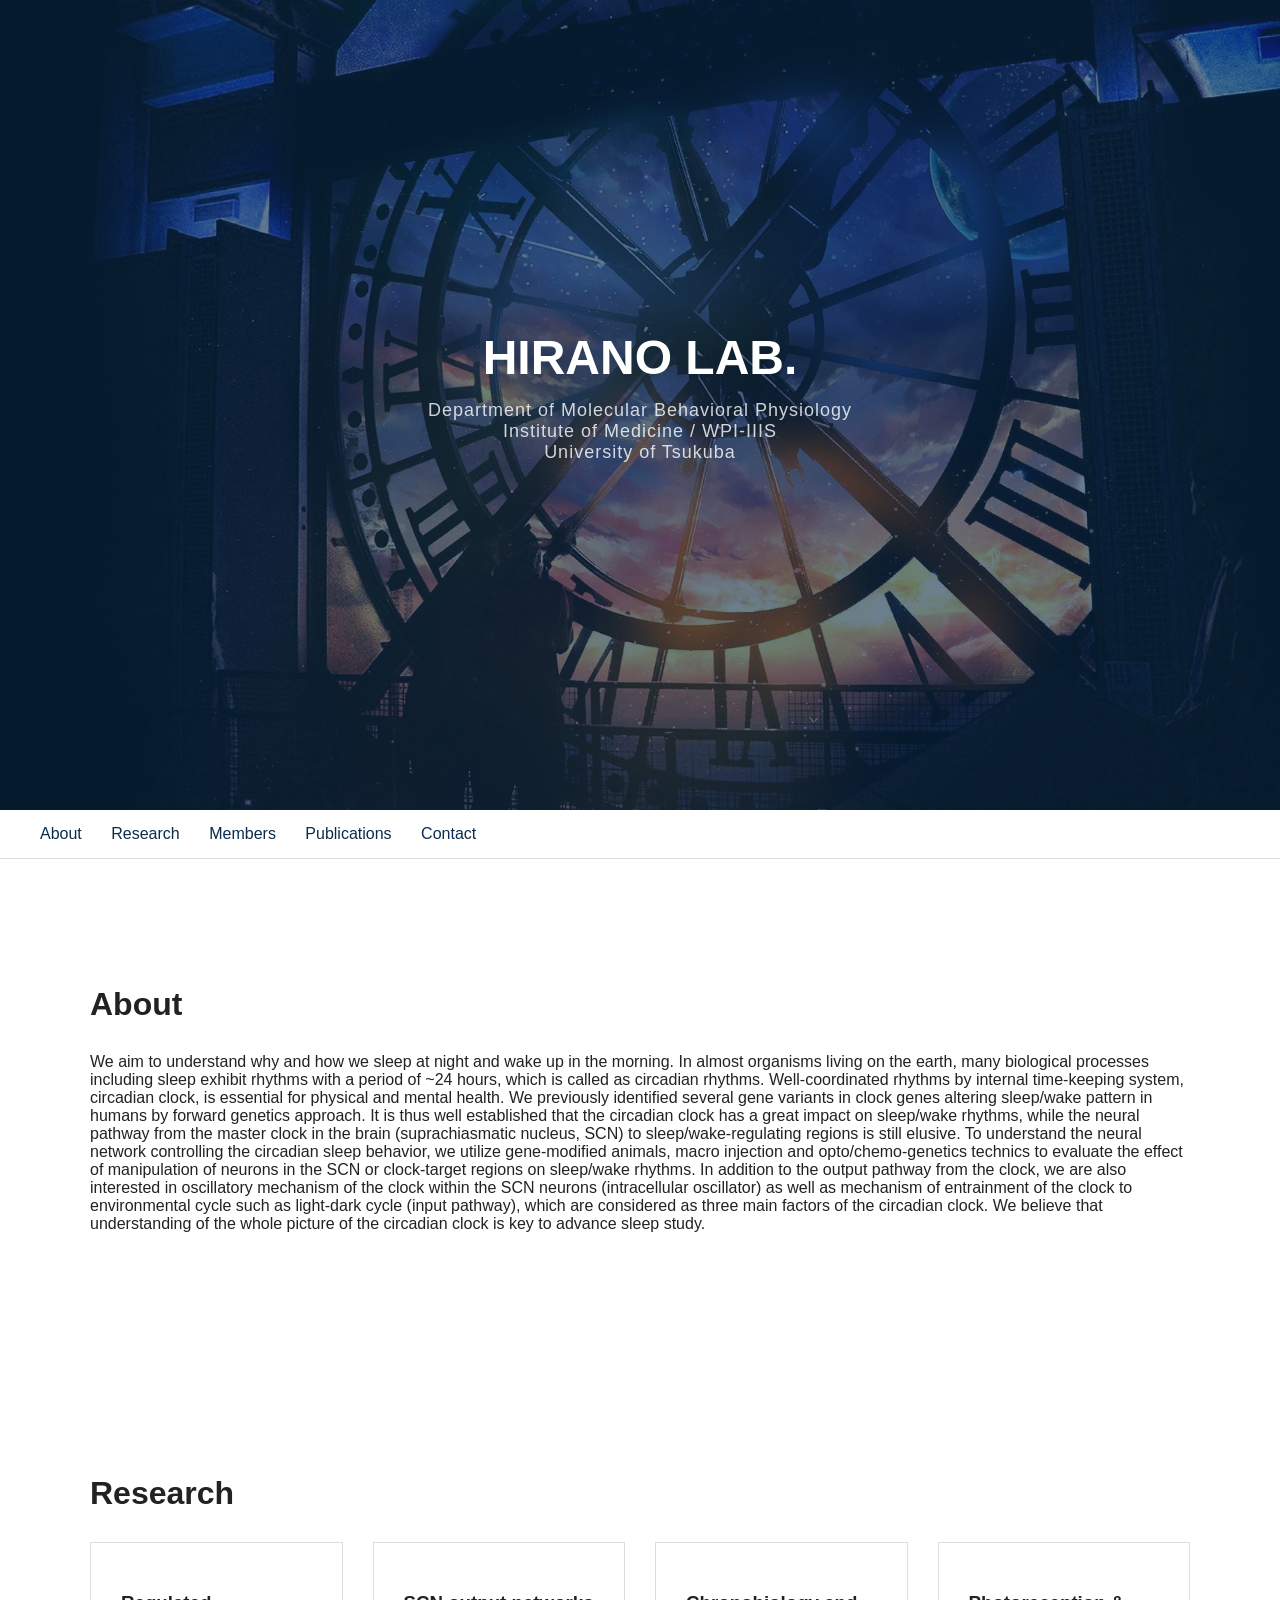
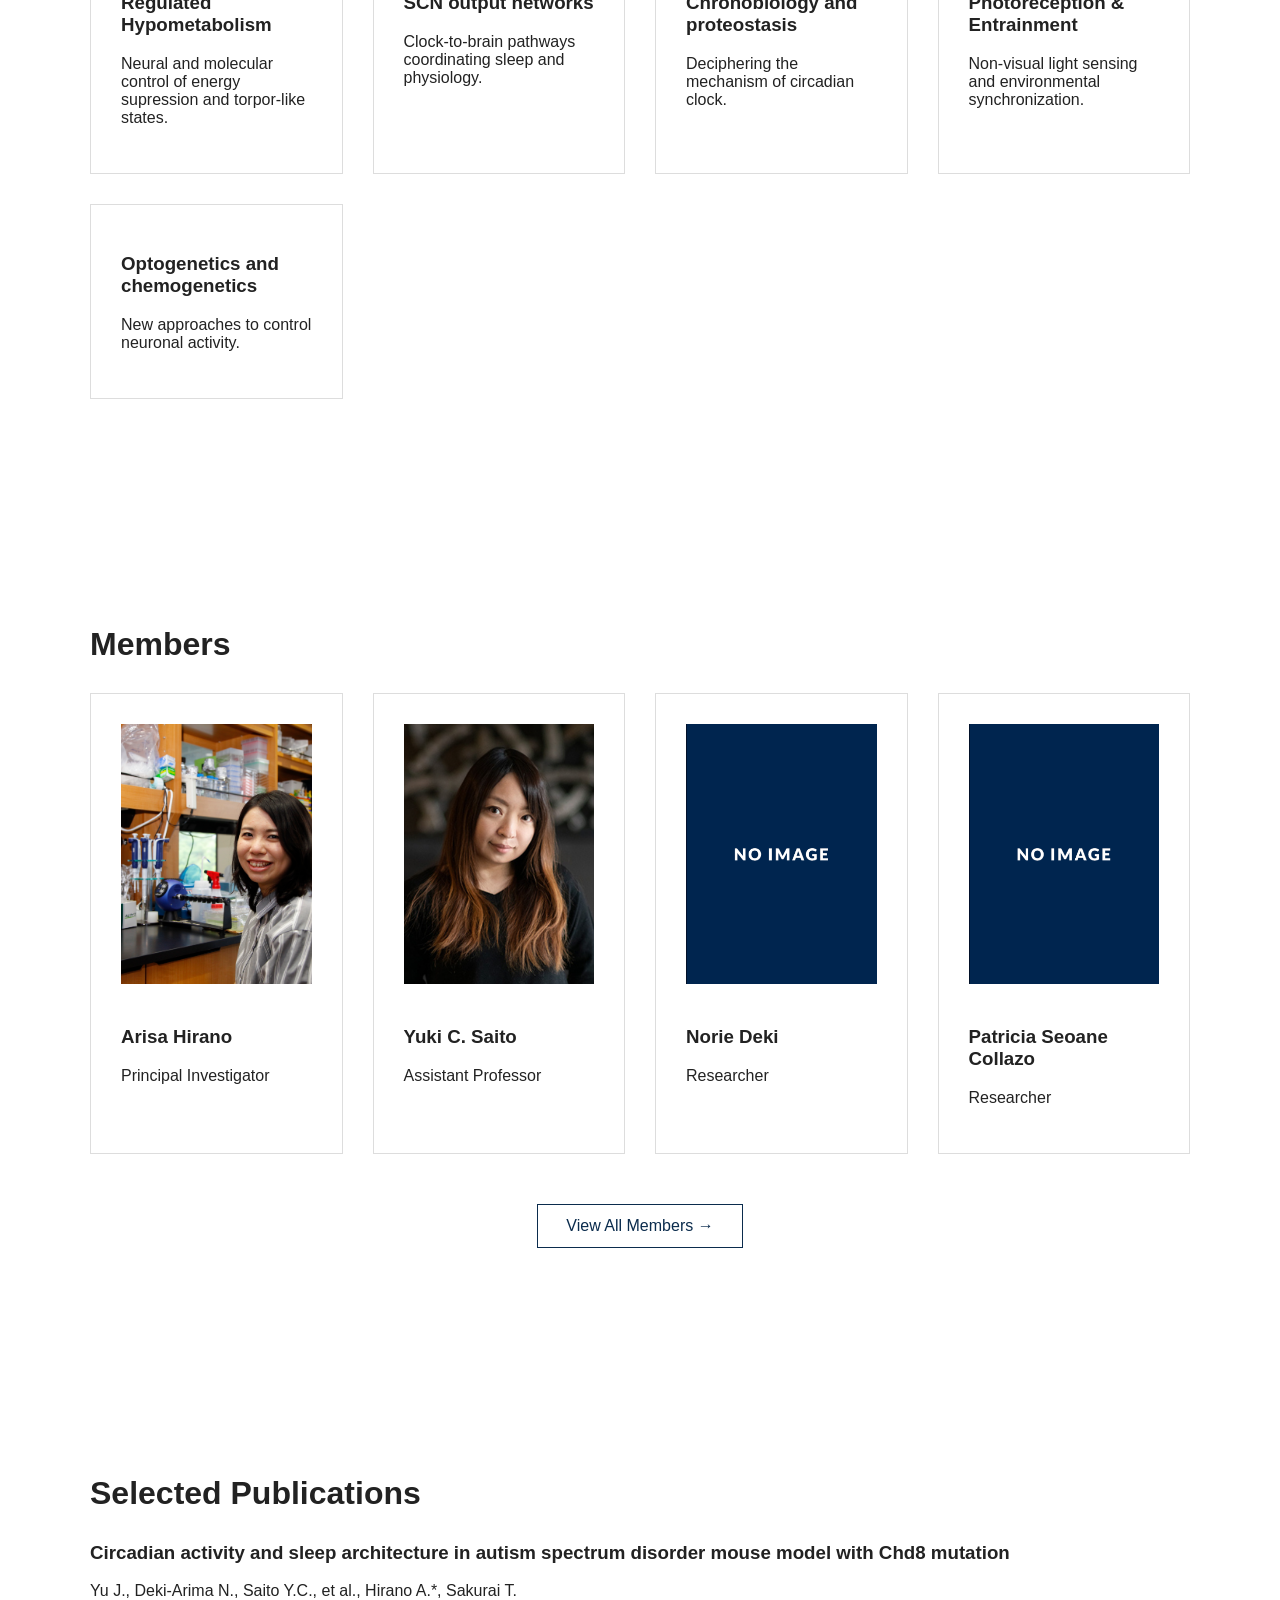
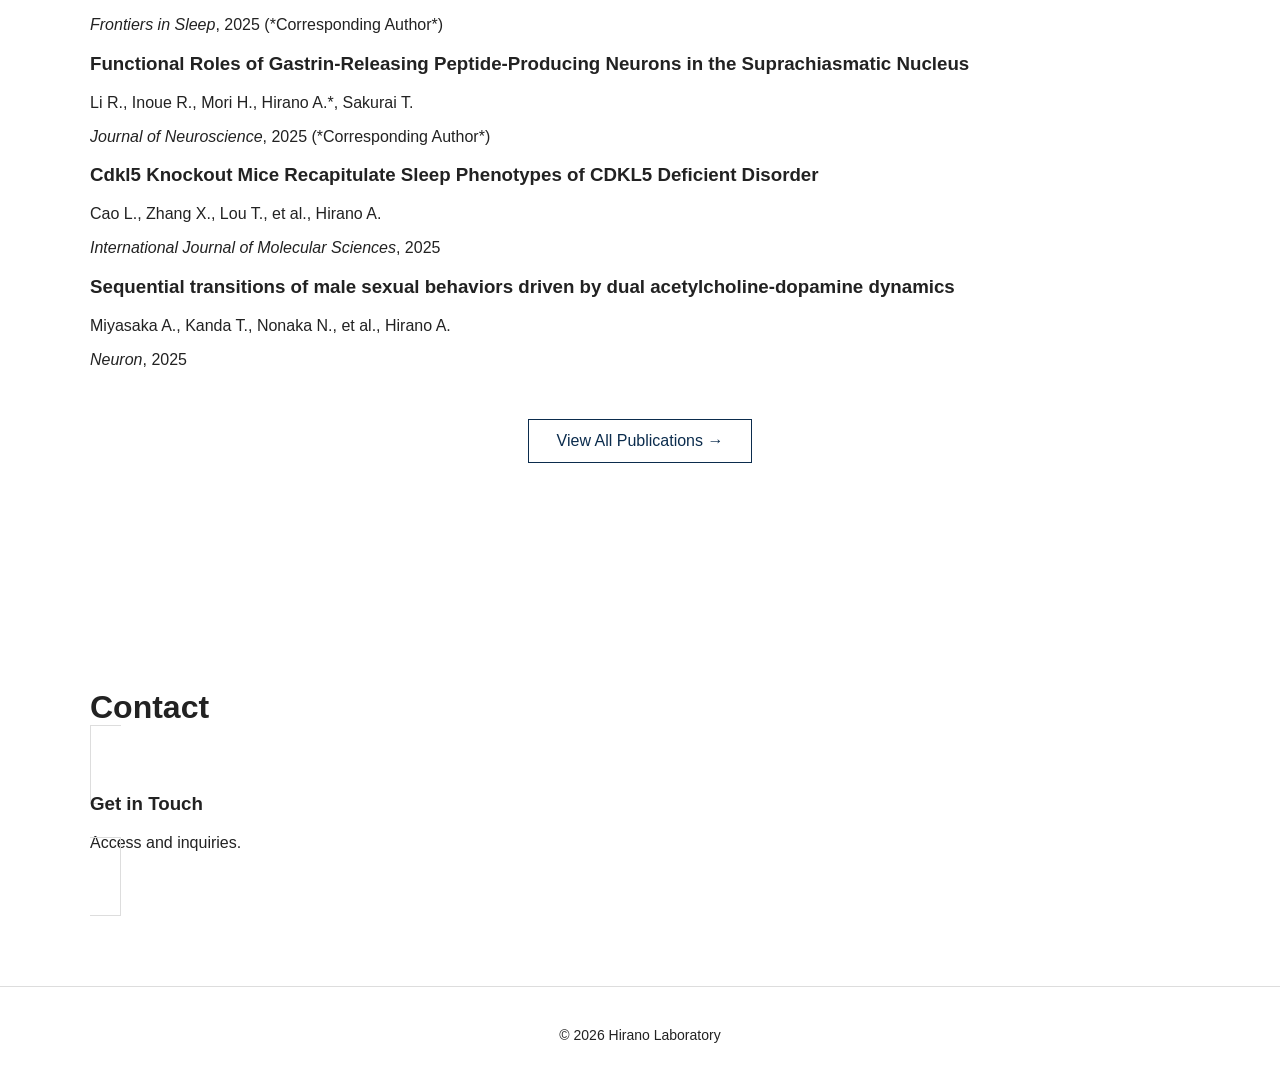
==== index.html @ 60e6d27c "Update index.html" ====
<!DOCTYPE html>
<html>
<head>
<meta charset="UTF-8">
<title>Hirano Lab</title>
<link rel="stylesheet" href="style.css">
<script defer src="script.js"></script>
</head>

<body>

<header class="hero">
    <div class="hero-content">
        <h1>HIRANO LAB.</h1>
        <p class="subtitle">
            Department of Molecular Behavioral Physiology<br>
            Institute of Medicine / WPI-IIIS<br>
            University of Tsukuba
        </p>
    </div>
</header>

<nav class="nav">
    <a href="#about">About</a>
    <a href="#research">Research</a>
    <a href="#members">Members</a>
    <a href="#publications">Publications</a>
    <a href="#contact">Contact</a>
</nav>

<section id="about" class="section fade-in">
    <h2>About</h2>
    <p>
We aim to understand why and how we sleep at night and wake up in the morning. In almost organisms living on the earth, many biological processes including sleep exhibit rhythms with a period of ~24 hours, which is called as circadian rhythms. Well-coordinated rhythms by internal time-keeping system, circadian clock, is essential for physical and mental health. We previously identified several gene variants in clock genes altering sleep/wake pattern in humans by forward genetics approach. It is thus well established that the circadian clock has a great impact on sleep/wake rhythms, while the neural pathway from the master clock in the brain (suprachiasmatic nucleus, SCN) to sleep/wake-regulating regions is still elusive. To understand the neural network controlling the circadian sleep behavior, we utilize gene-modified animals, macro injection and opto/chemo-genetics technics to evaluate the effect of manipulation of neurons in the SCN or clock-target regions on sleep/wake rhythms. In addition to the output pathway from the clock, we are also interested in oscillatory mechanism of the clock within the SCN neurons (intracellular oscillator) as well as mechanism of entrainment of the clock to environmental cycle such as light-dark cycle (input pathway), which are considered as three main factors of the circadian clock. We believe that understanding of the whole picture of the circadian clock is key to advance sleep study.    </p>
</section>

<section id="research" class="section fade-in">
    <h2>Research</h2>
    <div class="grid">
        <a href="research.html" class="card">
            <h3>Regulated Hypometabolism</h3>
            <p>Neural and molecular control of energy supression and torpor-like states.</p>
        </a>
        <a href="research.html" class="card">
            <h3>SCN output networks</h3>
            <p>Clock-to-brain pathways coordinating sleep and physiology.</p>
        </a>
        <a href="research.html" class="card">
            <h3>Chronobiology and proteostasis</h3>
            <p>Deciphering the mechanism of circadian clock.</p>
        </a>
        <a href="research.html" class="card">
            <h3>Photoreception & Entrainment</h3>
            <p>Non-visual light sensing and environmental synchronization.</p>
        </a>
        <a href="research.html" class="card">
            <h3>Optogenetics and chemogenetics</h3>
            <p>New approaches to control neuronal activity.</p>
        </a>
    </div>
</section>

<section id="members" class="section fade-in">
    <h2>Members</h2>

<div class="grid">

    <div class="card member-card">
        <img src="images/hirano.jpg" alt="Arisa Hirano">
        <h3>Arisa Hirano</h3>
        <p>Principal Investigator</p>
    </div>

    <div class="card member-card">
        <img src="images/cleo.jpg" alt="Yuki C. Saito">
        <h3>Yuki C. Saito</h3>
        <p>Assistant Professor</p>
    </div>

    <div class="card member-card">
        <img src="images/template.jpg" alt="Norie Deki">
        <h3>Norie Deki</h3>
        <p>Researcher</p>
    </div>

    <div class="card member-card">
        <img src="images/template.jpg" alt="Patricia Seoane Collazo">
        <h3>Patricia Seoane Collazo</h3>
        <p>Researcher</p>
    </div>

</div>

    <div class="view-more">
        <a href="members.html" class="view-button">
            View All Members →
        </a>
    </div>

</section>

<section id="publications" class="section fade-in">
    <h2>Selected Publications</h2>

    <div class="publication-list">

        <div class="publication-item">
            <h3>Circadian activity and sleep architecture in autism spectrum disorder mouse model with Chd8 mutation</h3>
            <p>Yu J., Deki-Arima N., Saito Y.C., et al., Hirano A.*, Sakurai T.</p>
            <p><em>Frontiers in Sleep</em>, 2025 (*Corresponding Author*)</p>
        </div>

        <div class="publication-item">
            <h3>Functional Roles of Gastrin-Releasing Peptide-Producing Neurons in the Suprachiasmatic Nucleus</h3>
            <p>Li R., Inoue R., Mori H., Hirano A.*, Sakurai T.</p>
            <p><em>Journal of Neuroscience</em>, 2025 (*Corresponding Author*)</p>
        </div>

        <div class="publication-item">
            <h3>Cdkl5 Knockout Mice Recapitulate Sleep Phenotypes of CDKL5 Deficient Disorder</h3>
            <p>Cao L., Zhang X., Lou T., et al., Hirano A.</p>
            <p><em>International Journal of Molecular Sciences</em>, 2025</p>
        </div>

        <div class="publication-item">
            <h3>Sequential transitions of male sexual behaviors driven by dual acetylcholine-dopamine dynamics</h3>
            <p>Miyasaka A., Kanda T., Nonaka N., et al., Hirano A.</p>
            <p><em>Neuron</em>, 2025</p>
        </div>

    </div>

    <div class="view-more">
        <a href="publications.html" class="view-button">
            View All Publications →
        </a>
    </div>
</section>

<section id="contact" class="section fade-in">
    <h2>Contact</h2>
    <a href="contact.html" class="card">
        <h3>Get in Touch</h3>
        <p>Access and inquiries.</p>
    </a>
</section>

<footer class="footer">
© 2026 Hirano Laboratory
</footer>

</body>
</html>
---- style.css ----
body {
    margin: 0;
    font-family: Arial, Helvetica, sans-serif;
    color: #222;
    scroll-behavior: smooth;
}

/* Hero Section */
.hero {
    height: 90vh;
    background: url("images/clock.jpg") center/cover no-repeat;
    color: white;
    display: flex;
    align-items: center;
    justify-content: center;
    text-align: center;
    position: relative;
}

.hero::before {
    content: "";
    position: absolute;
    inset: 0;
    background: rgba(11, 44, 77, 0.6);
}

.hero-content {
    position: relative;
    z-index: 1;
}

.hero h1 {
    font-size: 48px;
    margin: 0;
}

.hero p {
    margin-top: 15px;
    font-size: 18px;
    opacity: 0.8;
}

/* Navigation */
.nav {
    position: sticky;
    top: 0;
    background: white;
    padding: 15px 40px;
    border-bottom: 1px solid #ddd;
    z-index: 1000;
}

.nav a {
    margin-right: 25px;
    text-decoration: none;
    color: #0b2c4d;
    font-weight: 500;
}

.nav a:hover {
    opacity: 0.6;
}

/* Sections */
.section {
    padding: 100px 40px;
    max-width: 1100px;
    margin: auto;
}

.section h2 {
    font-size: 32px;
    margin-bottom: 30px;
}

/* Grid + Cards */
.grid {
    display: grid;
    grid-template-columns: repeat(auto-fit, minmax(250px, 1fr));
    gap: 30px;
}

.card {
    border: 1px solid #ddd;
    padding: 30px;
    text-decoration: none;
    color: inherit;
    transition: all 0.3s ease;
}

.card:hover {
    transform: translateY(-5px);
    box-shadow: 0 8px 20px rgba(0,0,0,0.1);
}

.member-card img {
    width: 100%;
    height: 260px;
    object-fit: cover;
    margin-bottom: 20px;
}

/* Fade-in animation */
.fade-in {
    opacity: 0;
    transform: translateY(40px);
    transition: all 0.8s ease;
}

.fade-in.visible {
    opacity: 1;
    transform: translateY(0);
}
/* Subtitle under hero title */
.subtitle {
    margin-top: 20px;
    font-size: 14px;
    letter-spacing: 1px;
    opacity: 0.8;
}

/* Members View Button */
.view-more {
    text-align: center;
    margin-top: 50px;
}

.view-button {
    display: inline-block;
    padding: 12px 28px;
    border: 1px solid #0b2c4d;
    text-decoration: none;
    color: #0b2c4d;
    transition: all 0.3s ease;
}

.view-button:hover {
    background: #0b2c4d;
    color: white;
}

/* Footer */
.footer {
    padding: 40px;
    text-align: center;
    border-top: 1px solid #ddd;
    font-size: 14px;
}
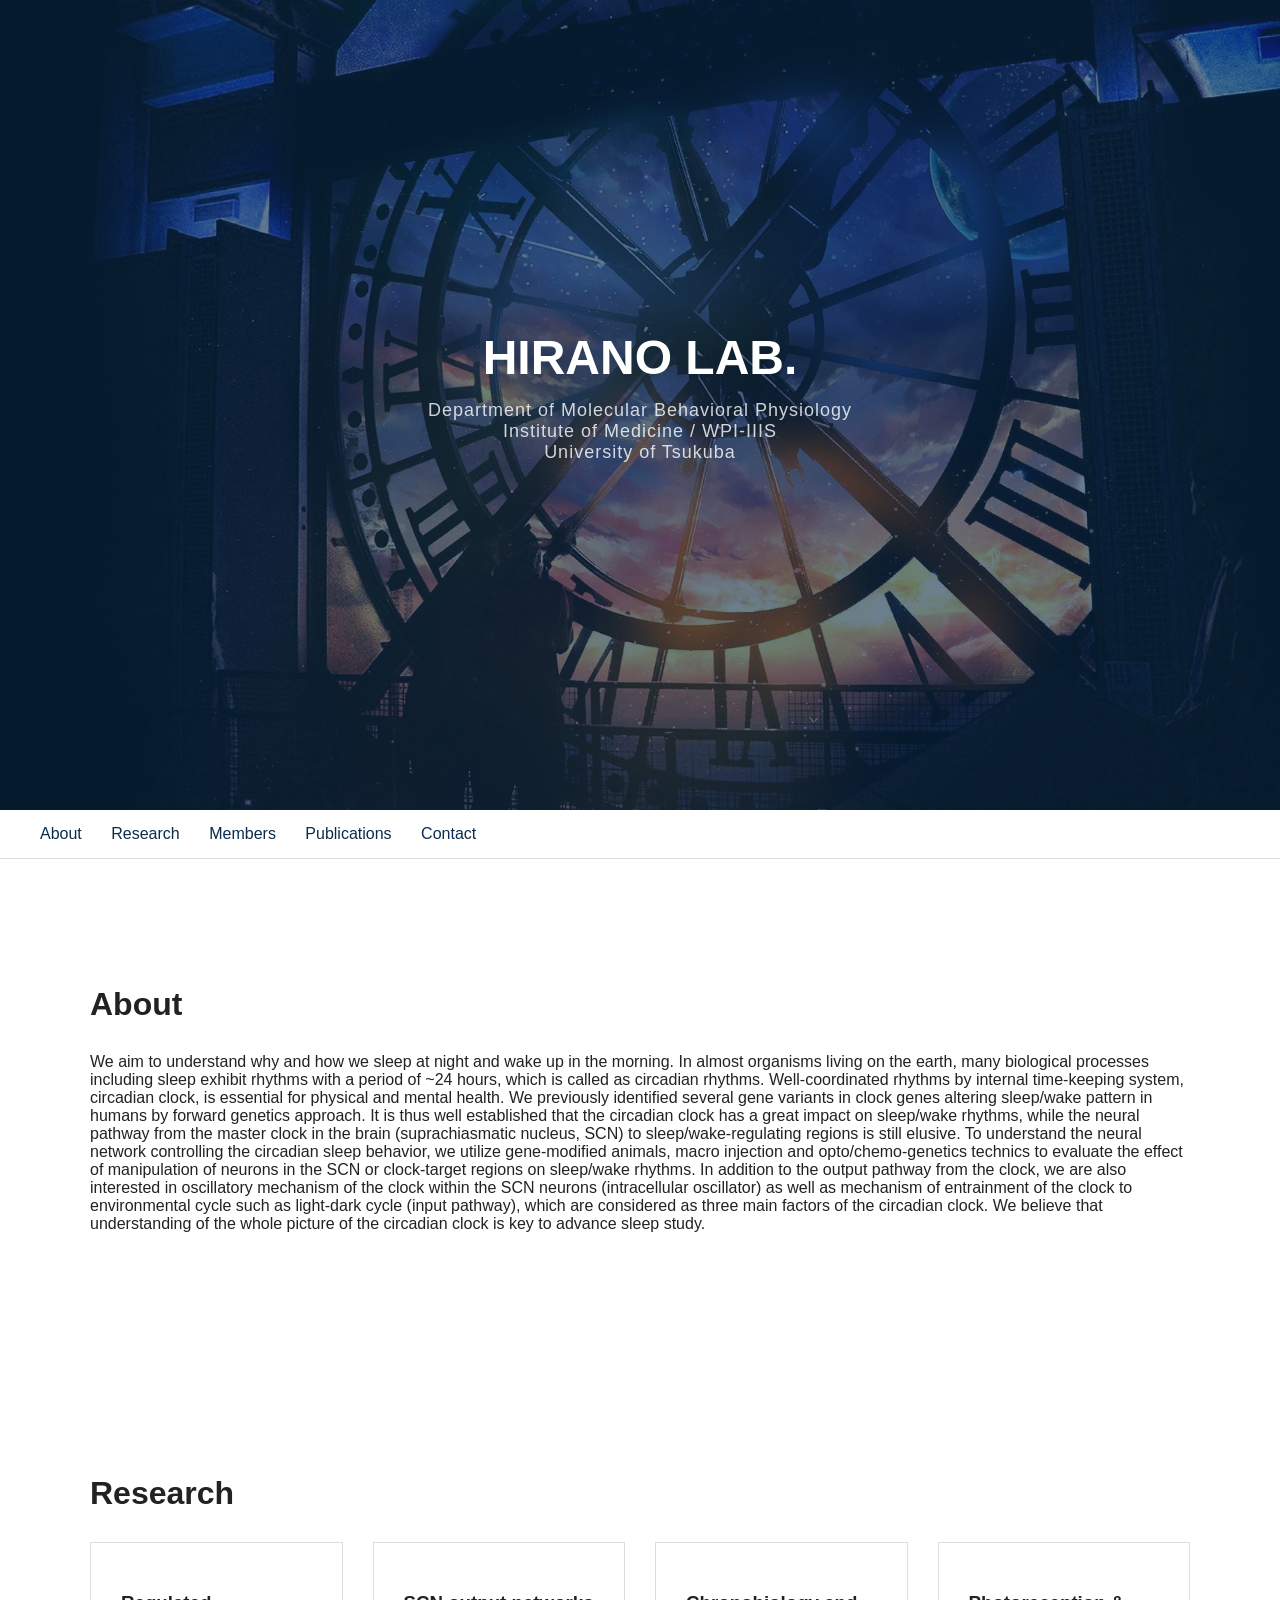
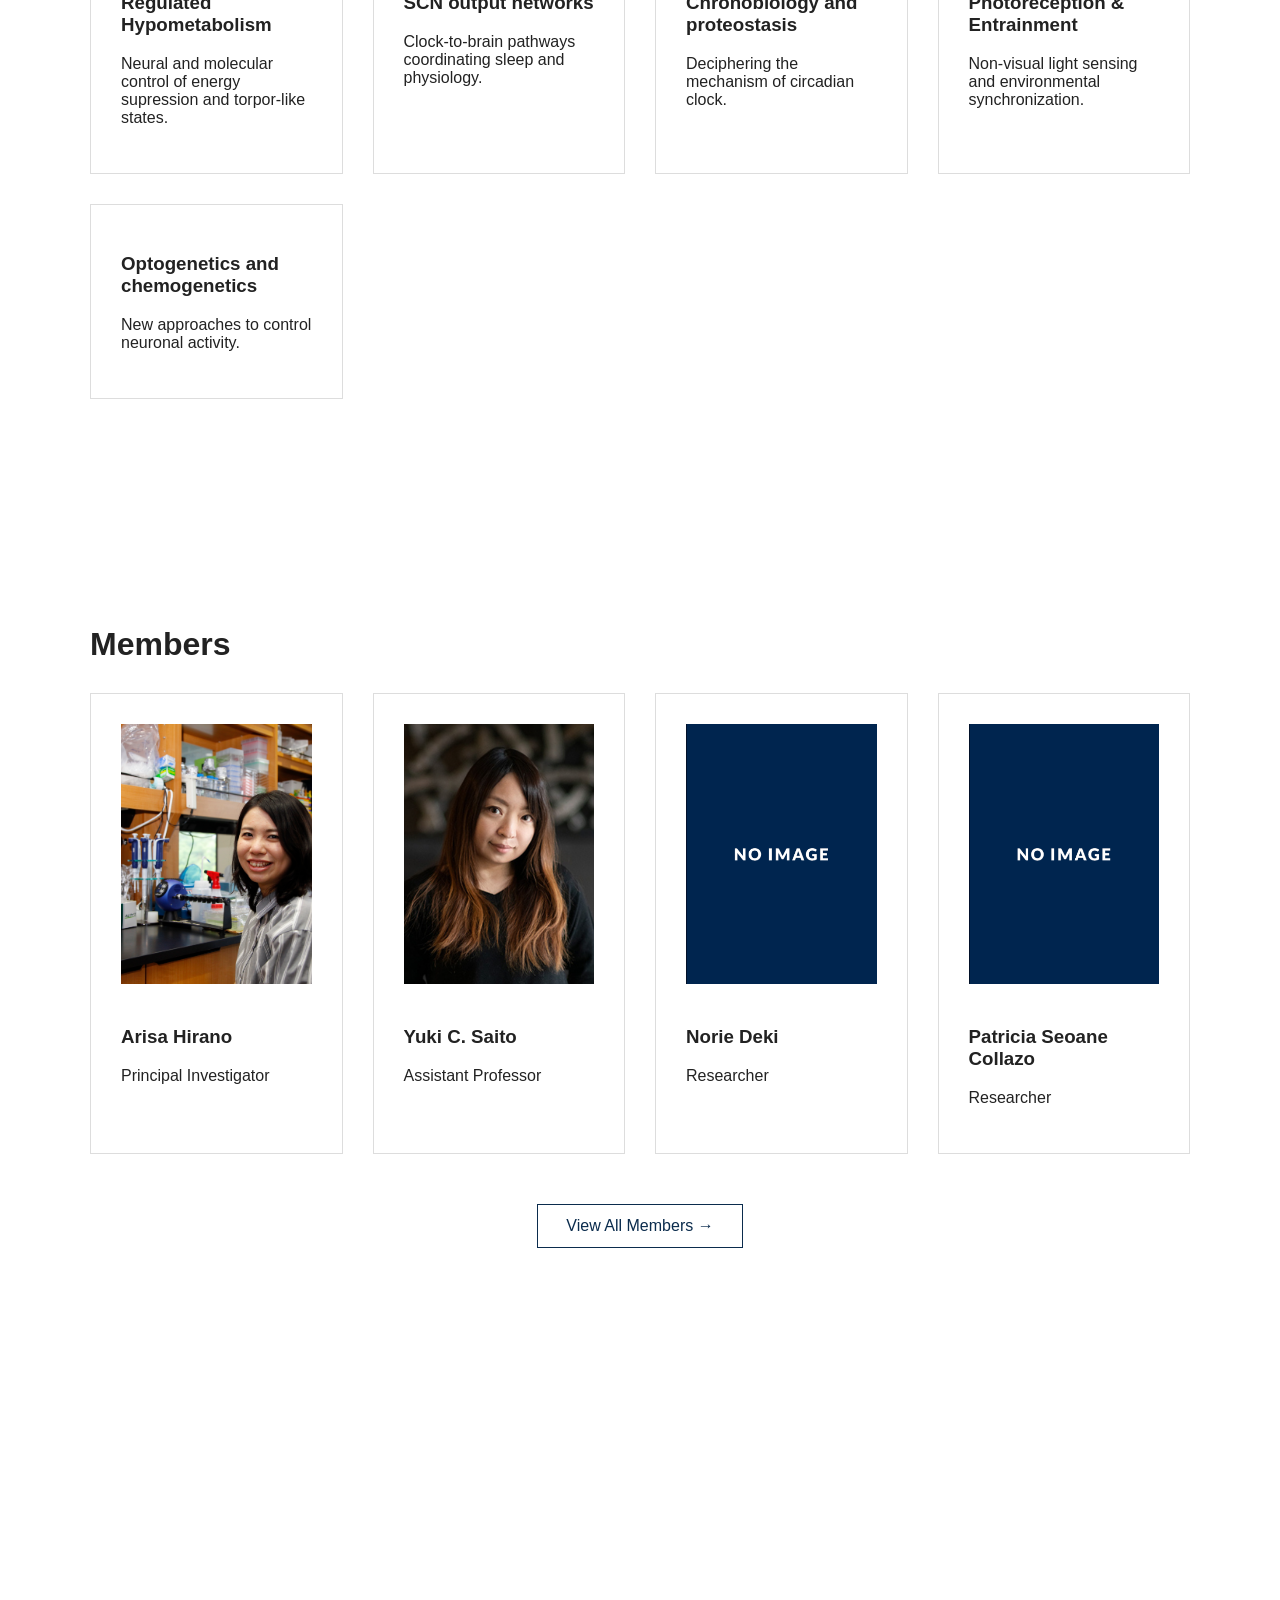
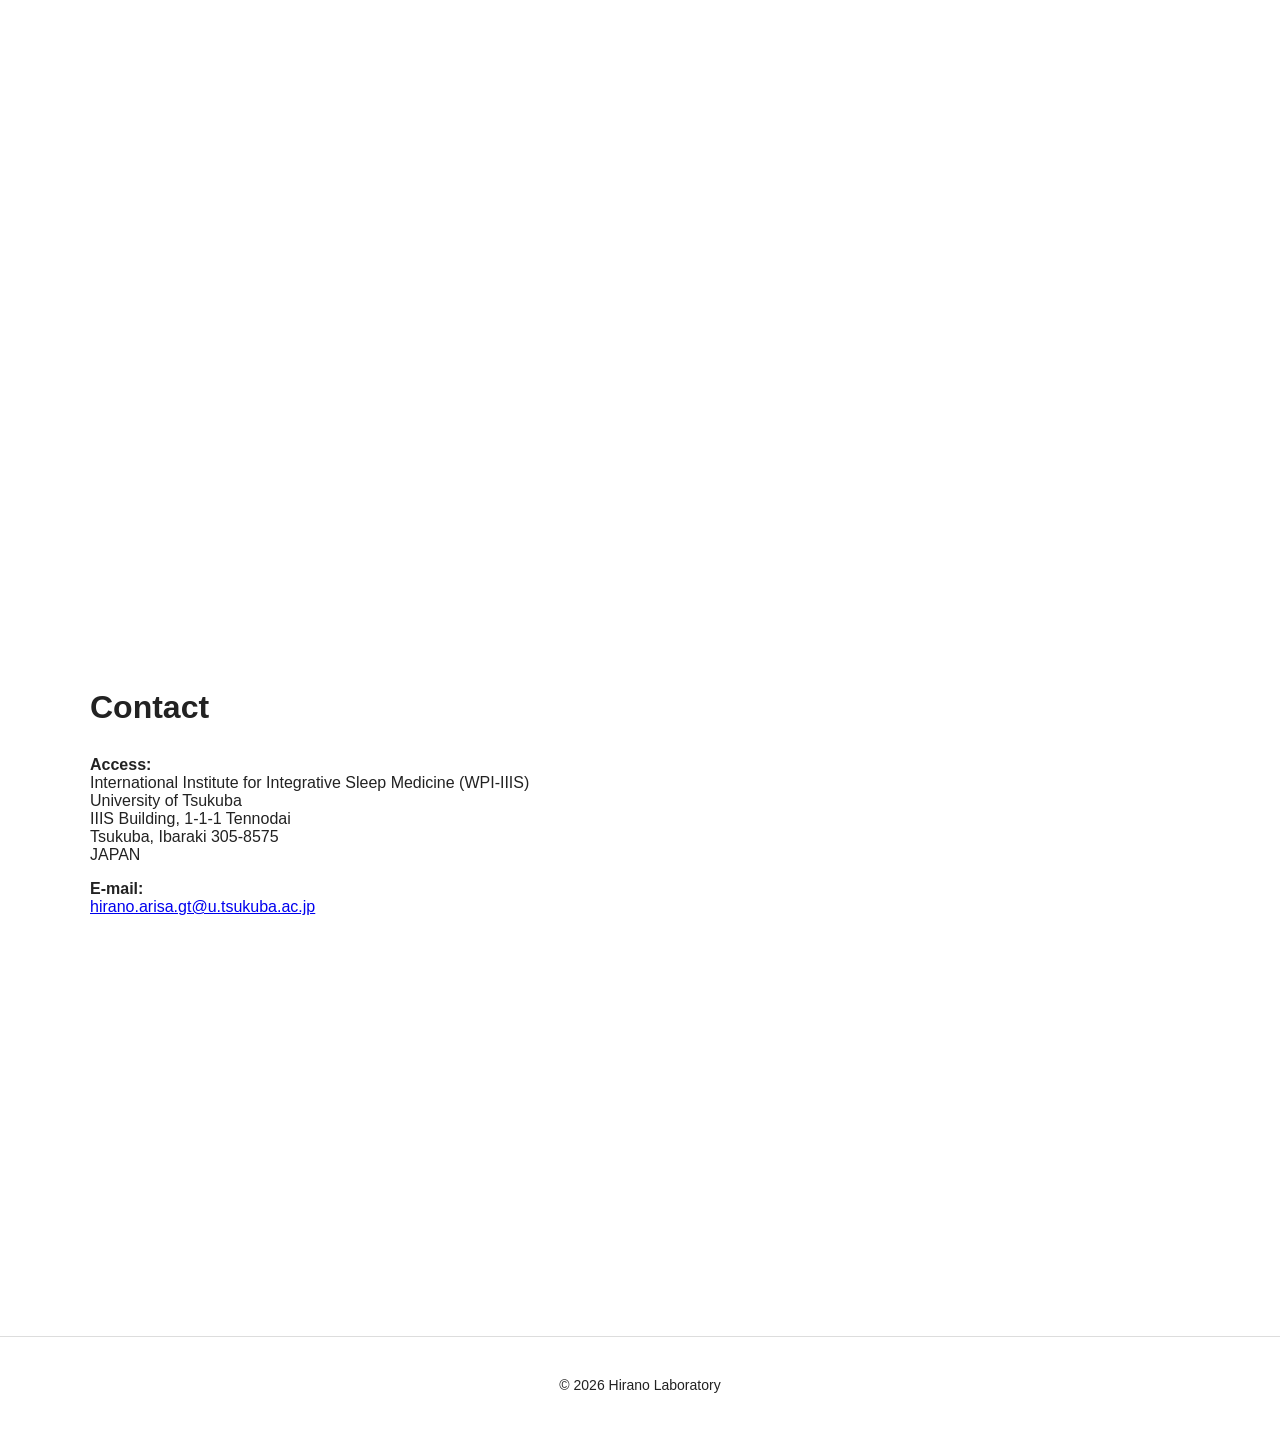
==== commit 0d0ddc13: "Update index.html" ====
--- a/index.html
+++ b/index.html
@@ -139,10 +139,35 @@
 
 <section id="contact" class="section fade-in">
     <h2>Contact</h2>
-    <a href="contact.html" class="card">
-        <h3>Get in Touch</h3>
-        <p>Access and inquiries.</p>
-    </a>
+
+    <div class="contact-container">
+
+        <div class="contact-info">
+            <p><strong>Access:</strong><br>
+            International Institute for Integrative Sleep Medicine (WPI-IIIS)<br>
+            University of Tsukuba<br>
+            IIIS Building, 1-1-1 Tennodai<br>
+            Tsukuba, Ibaraki 305-8575<br>
+            JAPAN</p>
+
+            <p><strong>E-mail:</strong><br>
+            <a href="mailto:hirano.arisa.gt@u.tsukuba.ac.jp">
+            hirano.arisa.gt@u.tsukuba.ac.jp
+            </a></p>
+        </div>
+
+        <div class="contact-map">
+            <iframe 
+                src="https://www.google.com/maps?q=IIIS+Building+University+of+Tsukuba&output=embed"
+                width="100%" 
+                height="300" 
+                style="border:0;" 
+                allowfullscreen="" 
+                loading="lazy">
+            </iframe>
+        </div>
+
+    </div>
 </section>
 
 <footer class="footer">
@@ -152,3 +177,4 @@
 </body>
 </html>
 
+
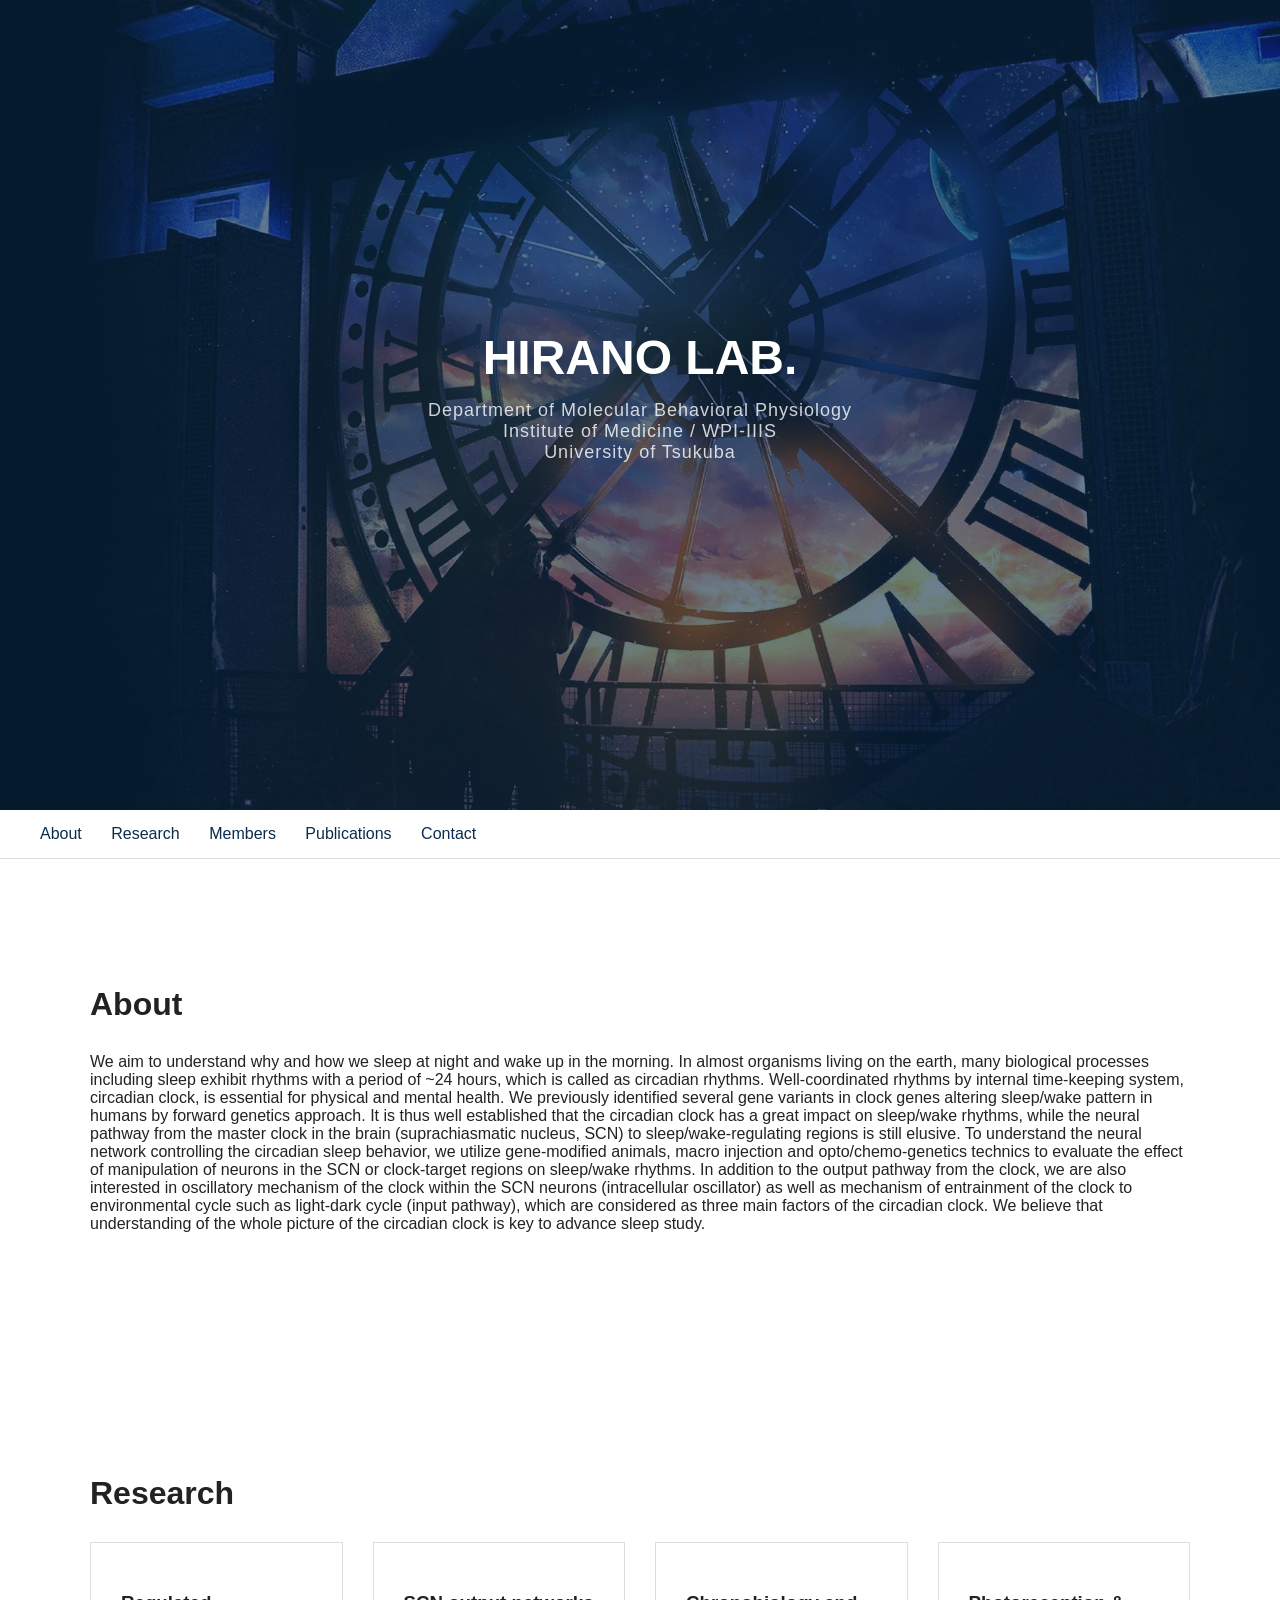
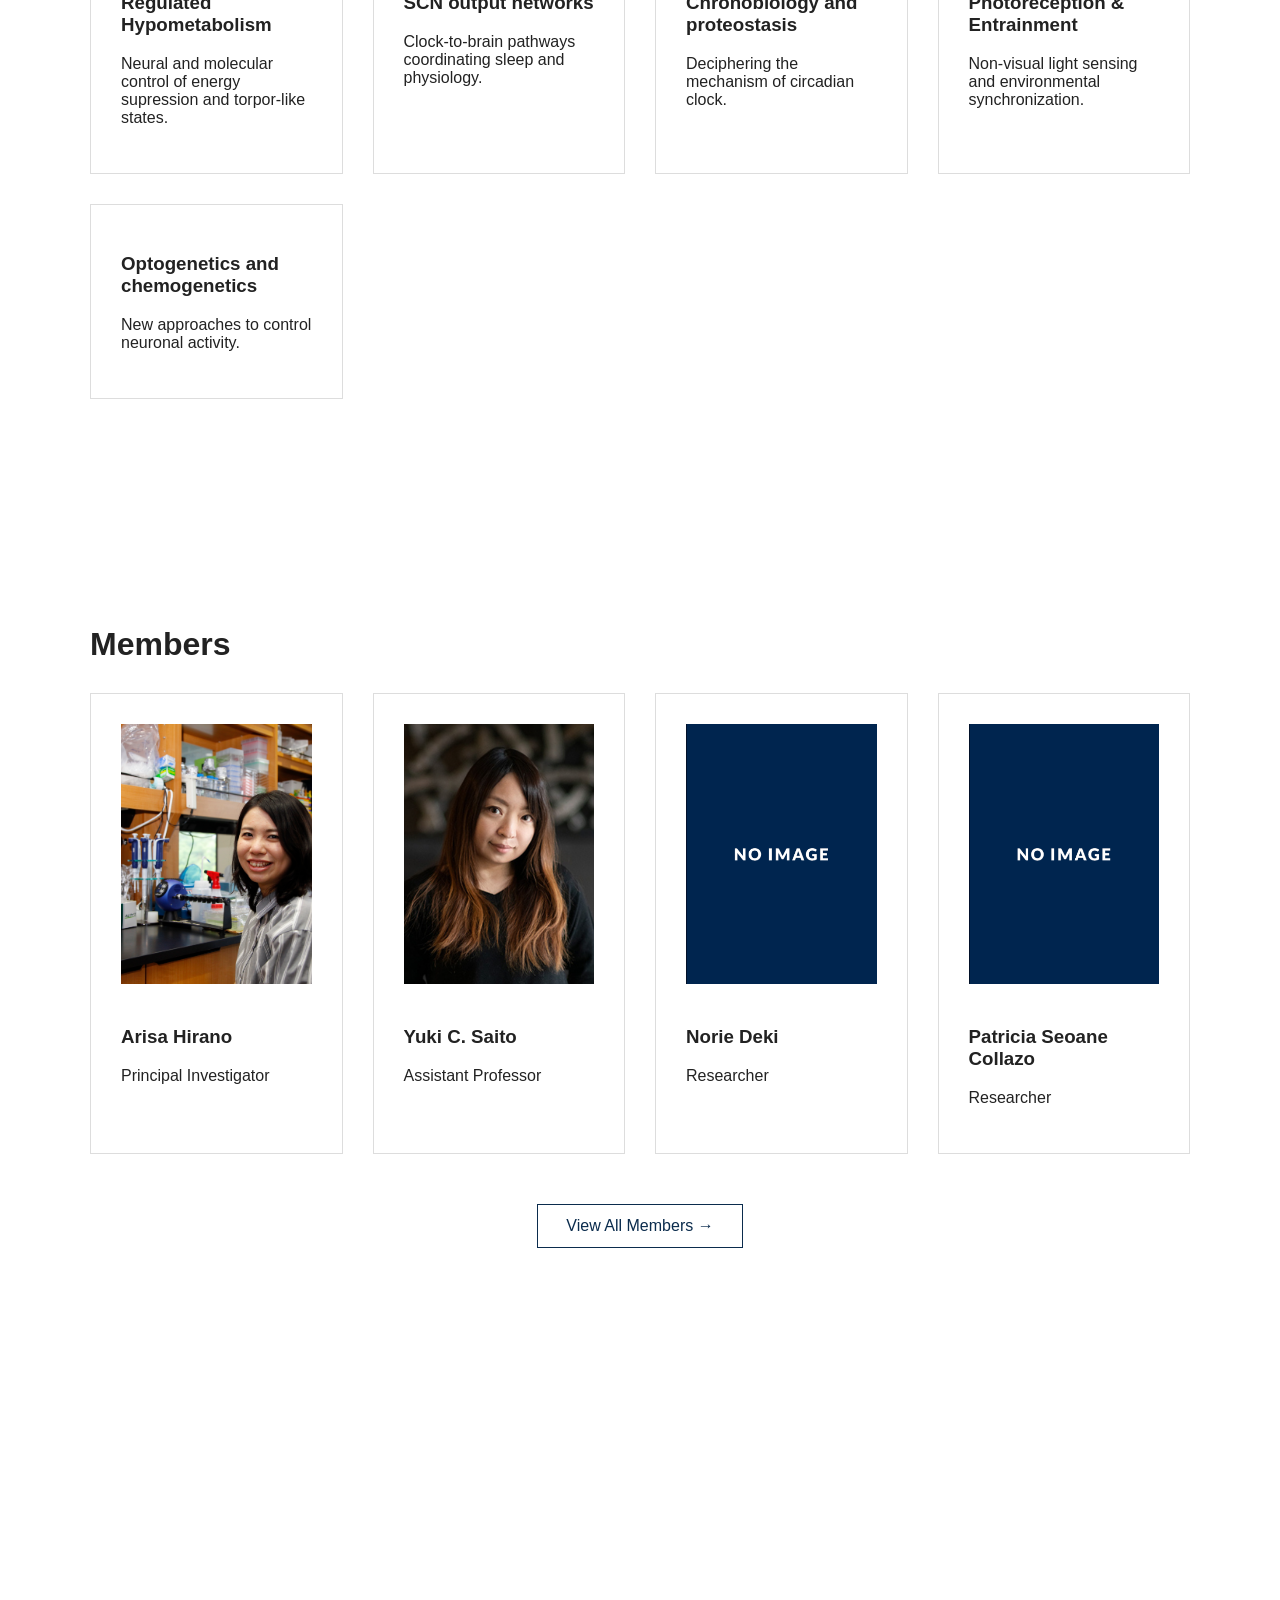
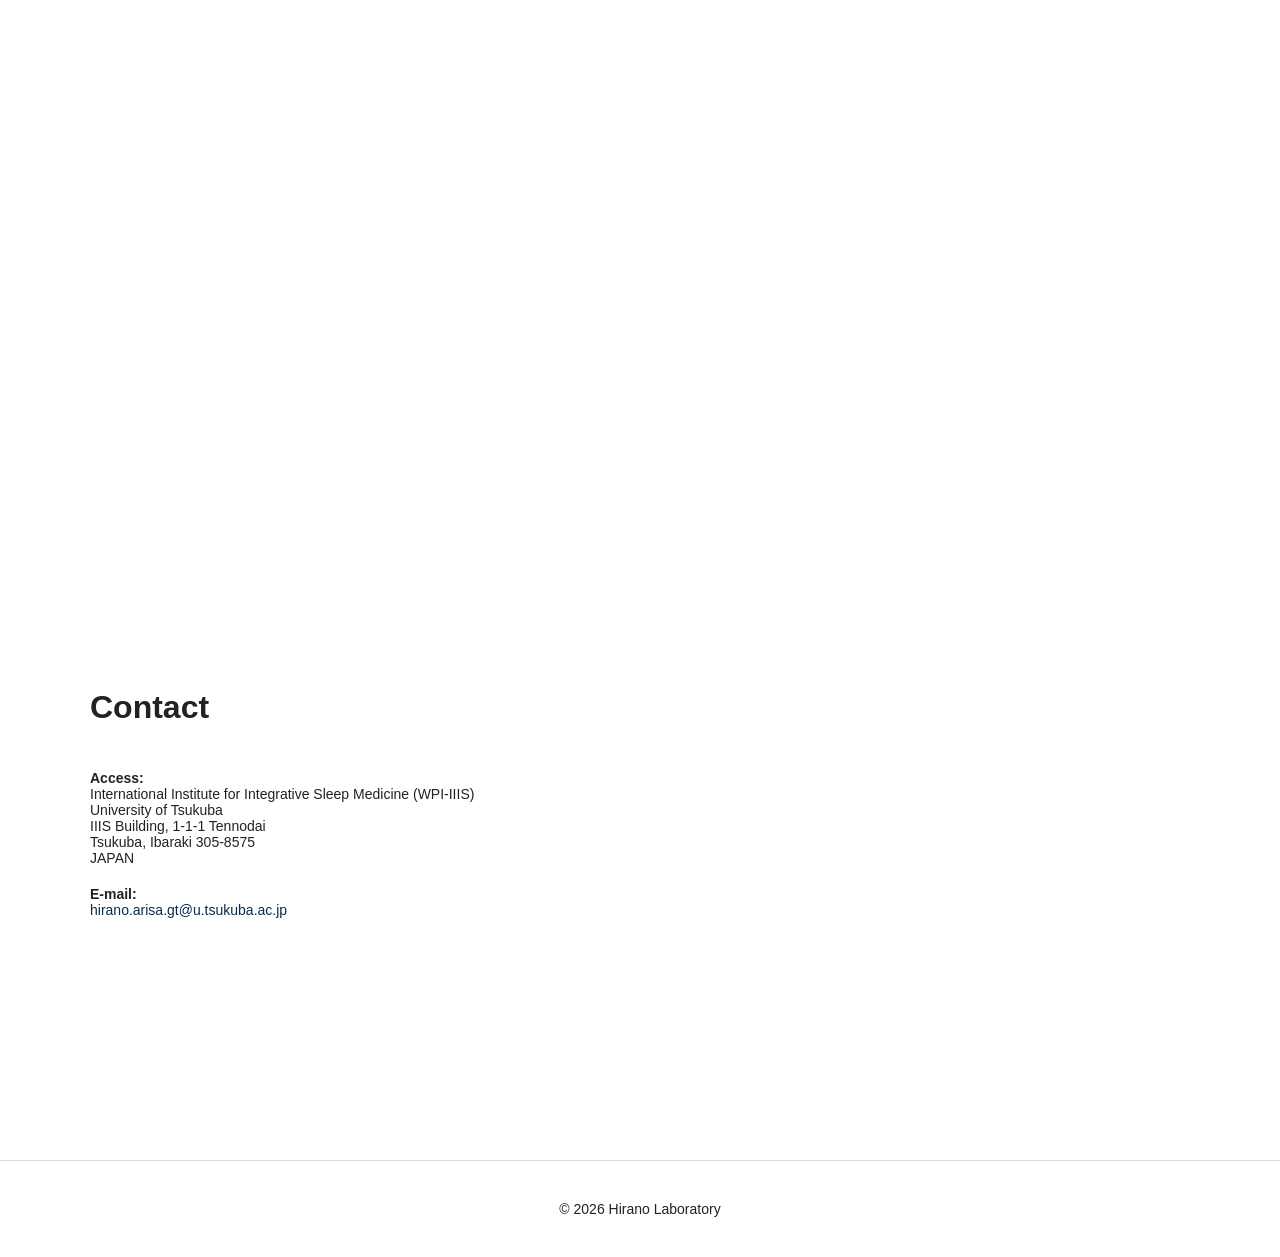
==== commit 2101d77d: "Update index.html" ====
--- a/index.html
+++ b/index.html
@@ -158,7 +158,7 @@
 
         <div class="contact-map">
             <iframe 
-                src="https://www.google.com/maps?q=IIIS+Building+University+of+Tsukuba&output=embed"
+                src="https://www.google.com/maps/place/International+Institute+for+Integrative+Sleep+Medicine+(WPI-IIIS)/@36.0942733,140.081649,15z/data=!3m2!4b1!5s0x60220b8ab08bccbb:0x4d632814a355c313!4m15!1m8!3m7!1s0x60220b8ab13c4251:0xc9e9da768002df23!2sInternational+Institute+for+Integrative+Sleep+Medicine,+2-ch%C5%8Dme+Amakubo,+Tsukuba,+Ibaraki+305-0005,+Japan!3b1!8m2!3d36.0942806!4d140.1000692!16s%2Fg%2F11cnd778f7!3m5!1s0x60220c754255cc4d:0xbbbb84dfdf783a1e!8m2!3d36.0942574!4d140.1001028!16s%2Fg%2F1ttq26g4?hl=en-US&entry=ttu&g_ep=EgoyMDI2MDIyNC4wIKXMDSoASAFQAw%3D%3D"
                 width="100%" 
                 height="300" 
                 style="border:0;" 
@@ -178,3 +178,4 @@
 </html>
 
 
+
--- a/style.css
+++ b/style.css
@@ -139,6 +139,31 @@
     color: white;
 }
 
+.contact-container {
+    display: grid;
+    grid-template-columns: 1fr 1fr;
+    gap: 40px;
+    align-items: start;
+}
+
+.contact-info p {
+    margin-bottom: 20px;
+    font-size: 14px;
+}
+
+.contact-info a {
+    color: #0b2c4d;
+    text-decoration: none;
+}
+
+.contact-info a:hover {
+    text-decoration: underline;
+}
+
+.contact-map iframe {
+    border-radius: 8px;
+}
+
 /* Footer */
 .footer {
     padding: 40px;
@@ -152,3 +177,4 @@
 
 
 
+
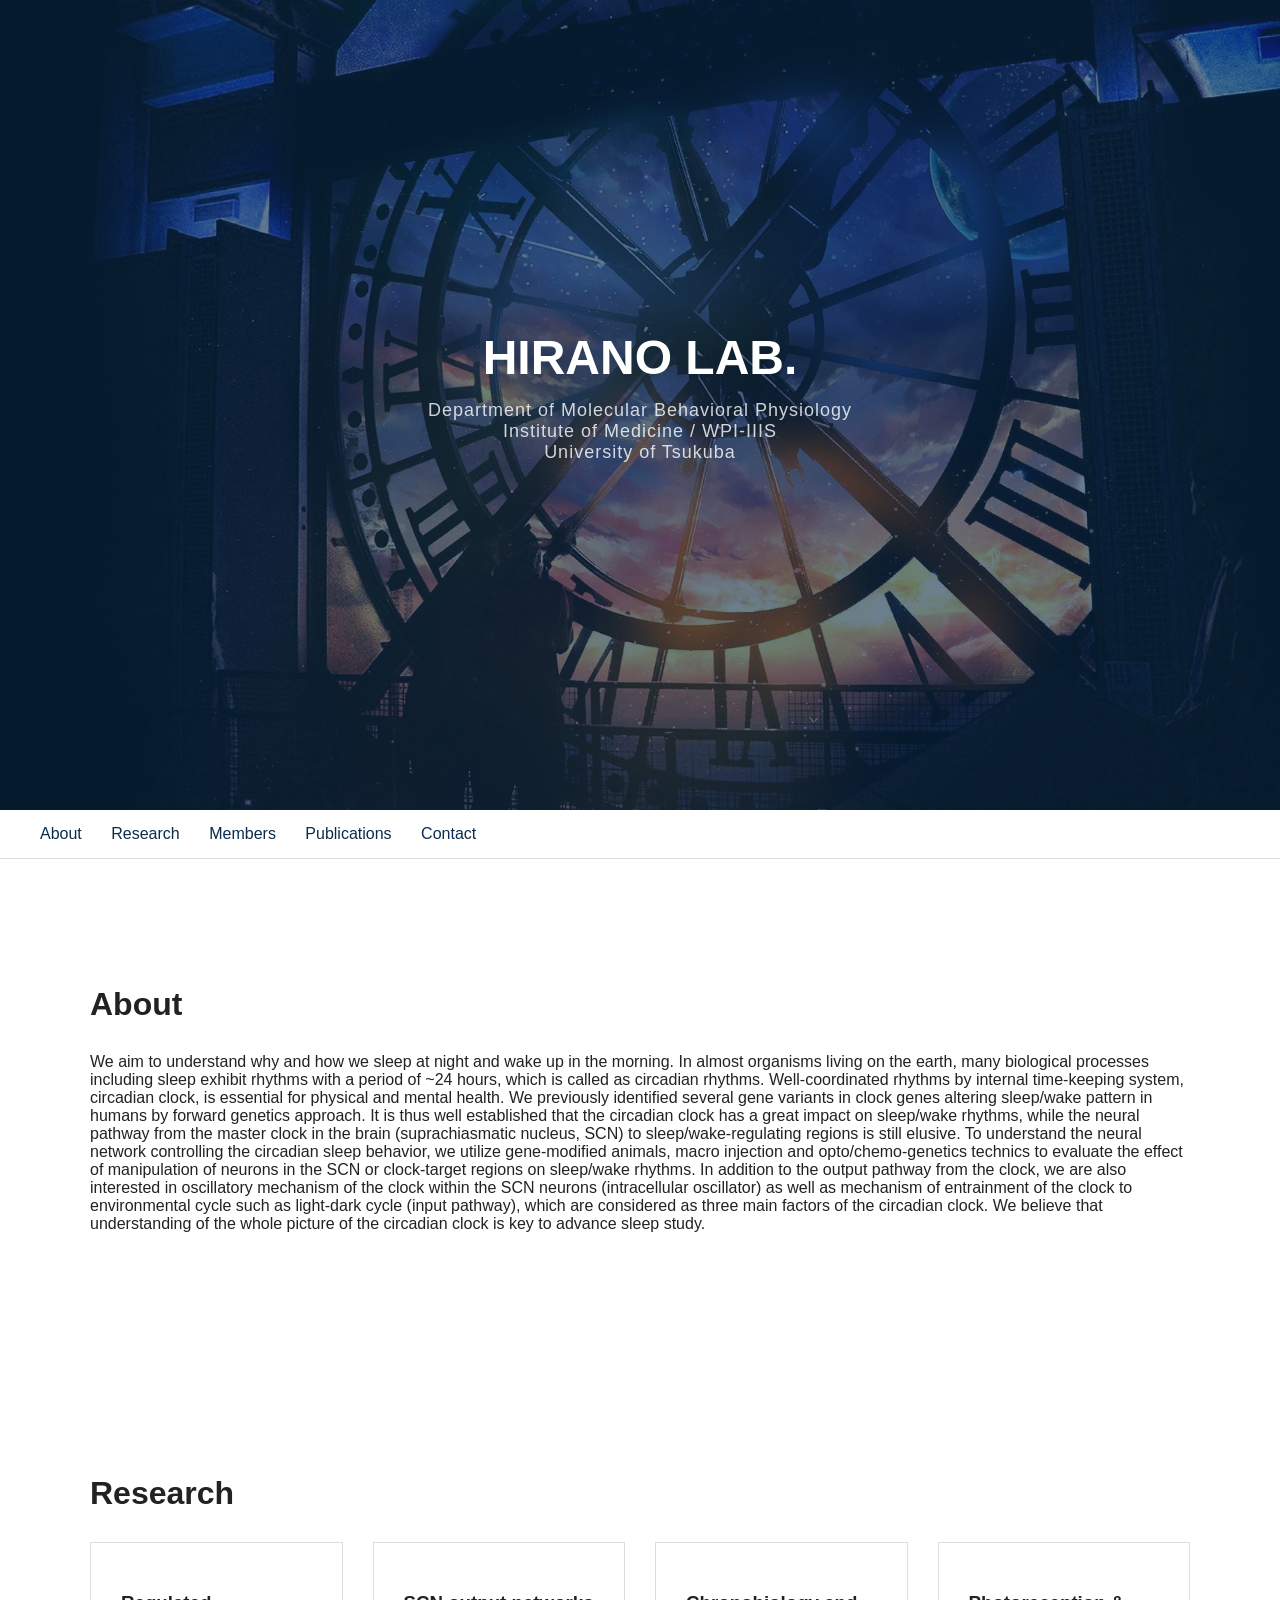
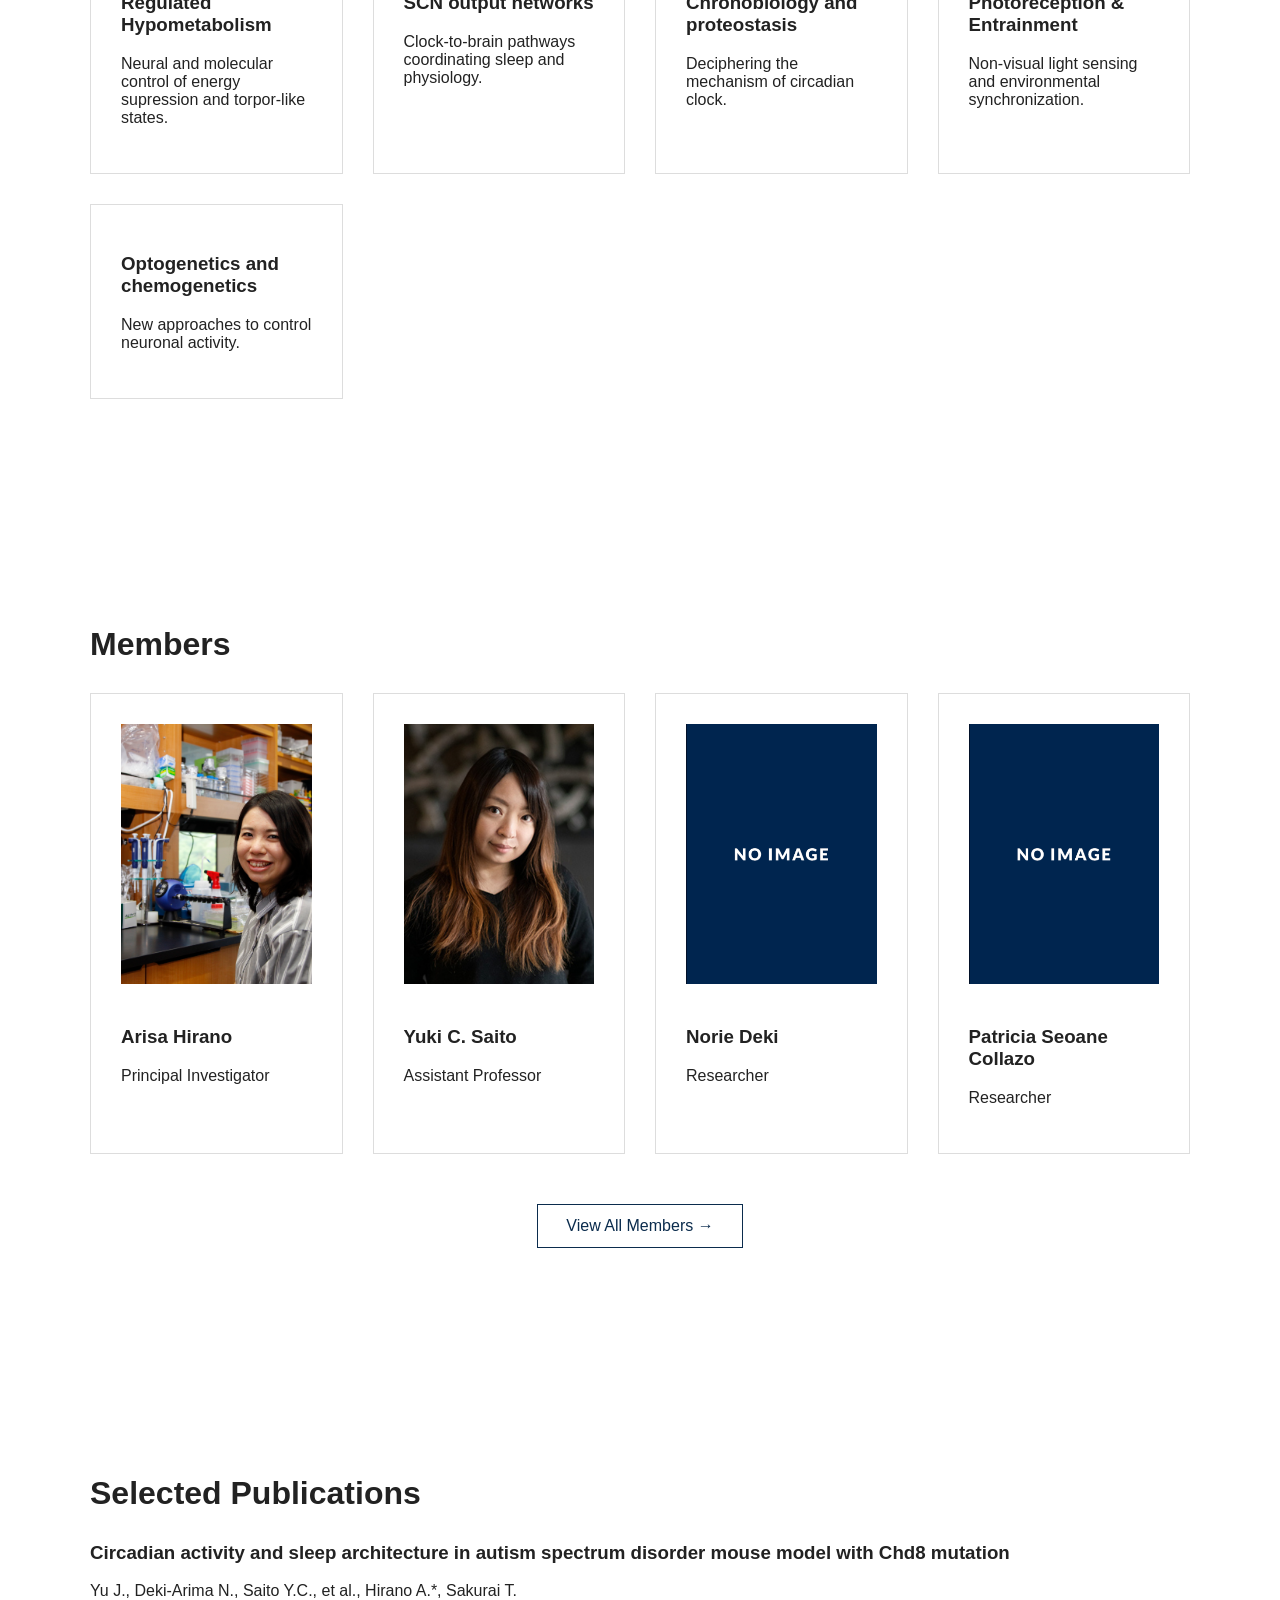
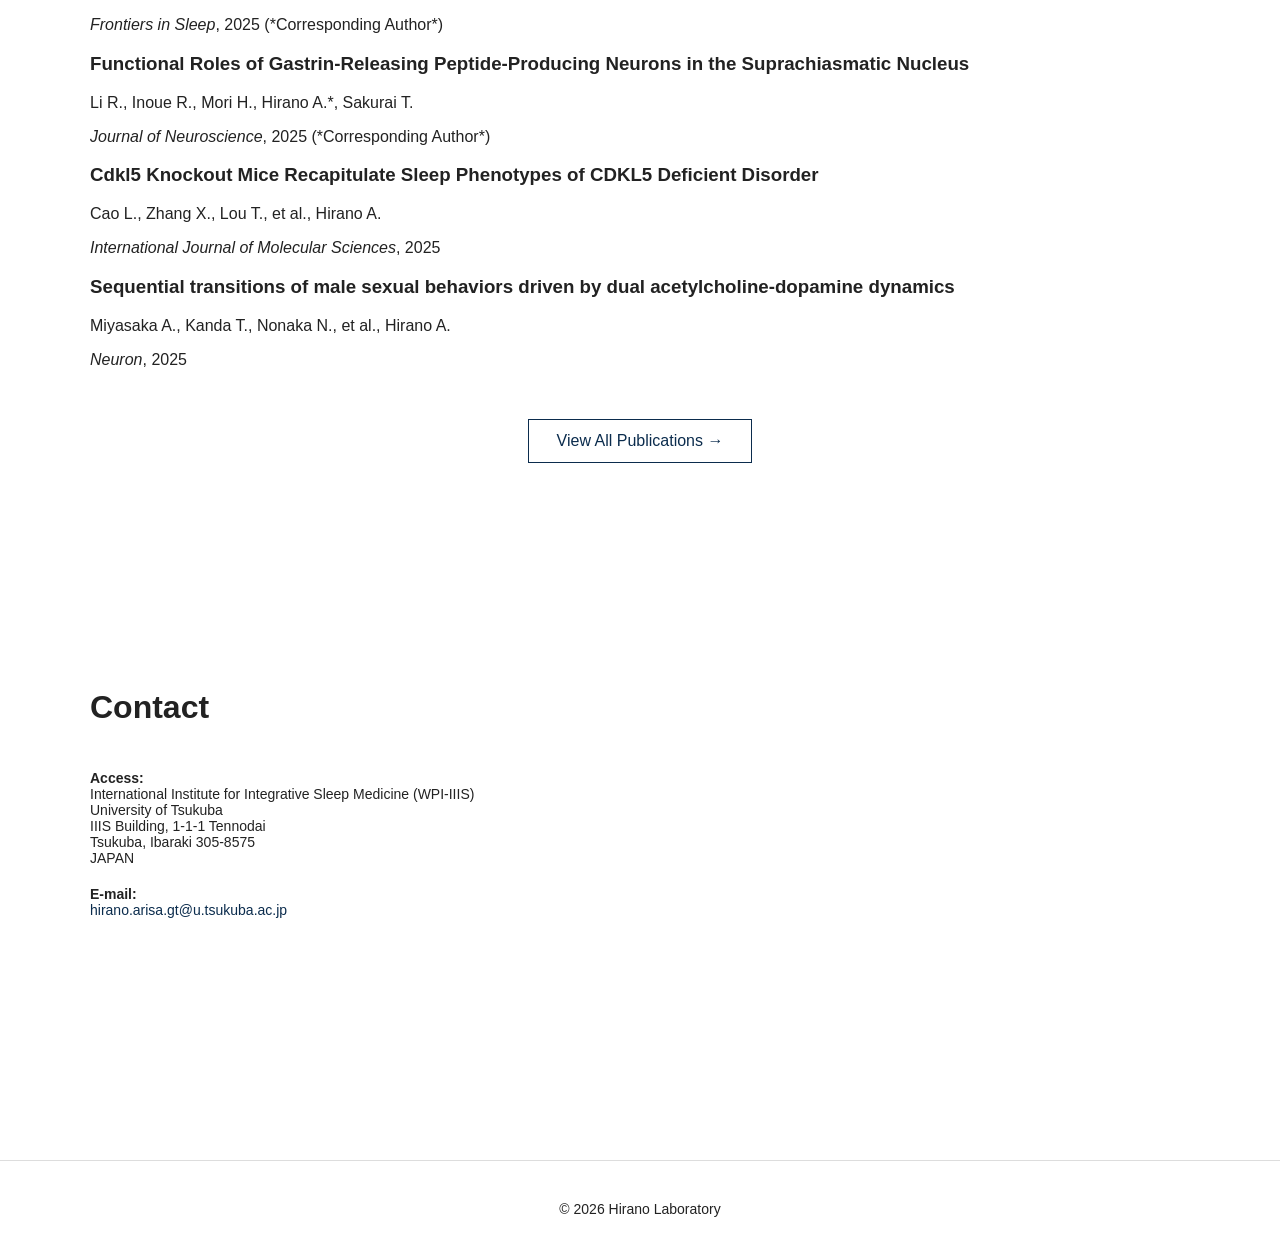
==== commit a2025f2b: "Update index.html" ====
--- a/index.html
+++ b/index.html
@@ -156,16 +156,17 @@
             </a></p>
         </div>
 
-        <div class="contact-map">
-            <iframe 
-                src="https://www.google.com/maps/place/International+Institute+for+Integrative+Sleep+Medicine+(WPI-IIIS)/@36.0942733,140.081649,15z/data=!3m2!4b1!5s0x60220b8ab08bccbb:0x4d632814a355c313!4m15!1m8!3m7!1s0x60220b8ab13c4251:0xc9e9da768002df23!2sInternational+Institute+for+Integrative+Sleep+Medicine,+2-ch%C5%8Dme+Amakubo,+Tsukuba,+Ibaraki+305-0005,+Japan!3b1!8m2!3d36.0942806!4d140.1000692!16s%2Fg%2F11cnd778f7!3m5!1s0x60220c754255cc4d:0xbbbb84dfdf783a1e!8m2!3d36.0942574!4d140.1001028!16s%2Fg%2F1ttq26g4?hl=en-US&entry=ttu&g_ep=EgoyMDI2MDIyNC4wIKXMDSoASAFQAw%3D%3D"
-                width="100%" 
-                height="300" 
-                style="border:0;" 
-                allowfullscreen="" 
-                loading="lazy">
-            </iframe>
-        </div>
+<div class="contact-map">
+    <iframe 
+        src="https://www.google.com/maps/embed?pb=!1m18!1m12!1m3!1d12895.87097975281!2d140.0898030825726!3d36.09427429821112!2m3!1f0!2f0!3f0!3m2!1i1024!2i768!4f13.1!3m3!1m2!1s0x60220c754255cc4d%3A0xbbbb84dfdf783a1e!2sInternational%20Institute%20for%20Integrative%20Sleep%20Medicine%20(WPI-IIIS)!5e0!3m2!1sen!2sjp!4v1772178333291!5m2!1sen!2sjp"
+        width="100%"
+        height="300"
+        style="border:0;"
+        allowfullscreen=""
+        loading="lazy"
+        referrerpolicy="no-referrer-when-downgrade">
+    </iframe>
+</div>
 
     </div>
 </section>
@@ -179,3 +180,5 @@
 
 
 
+
+
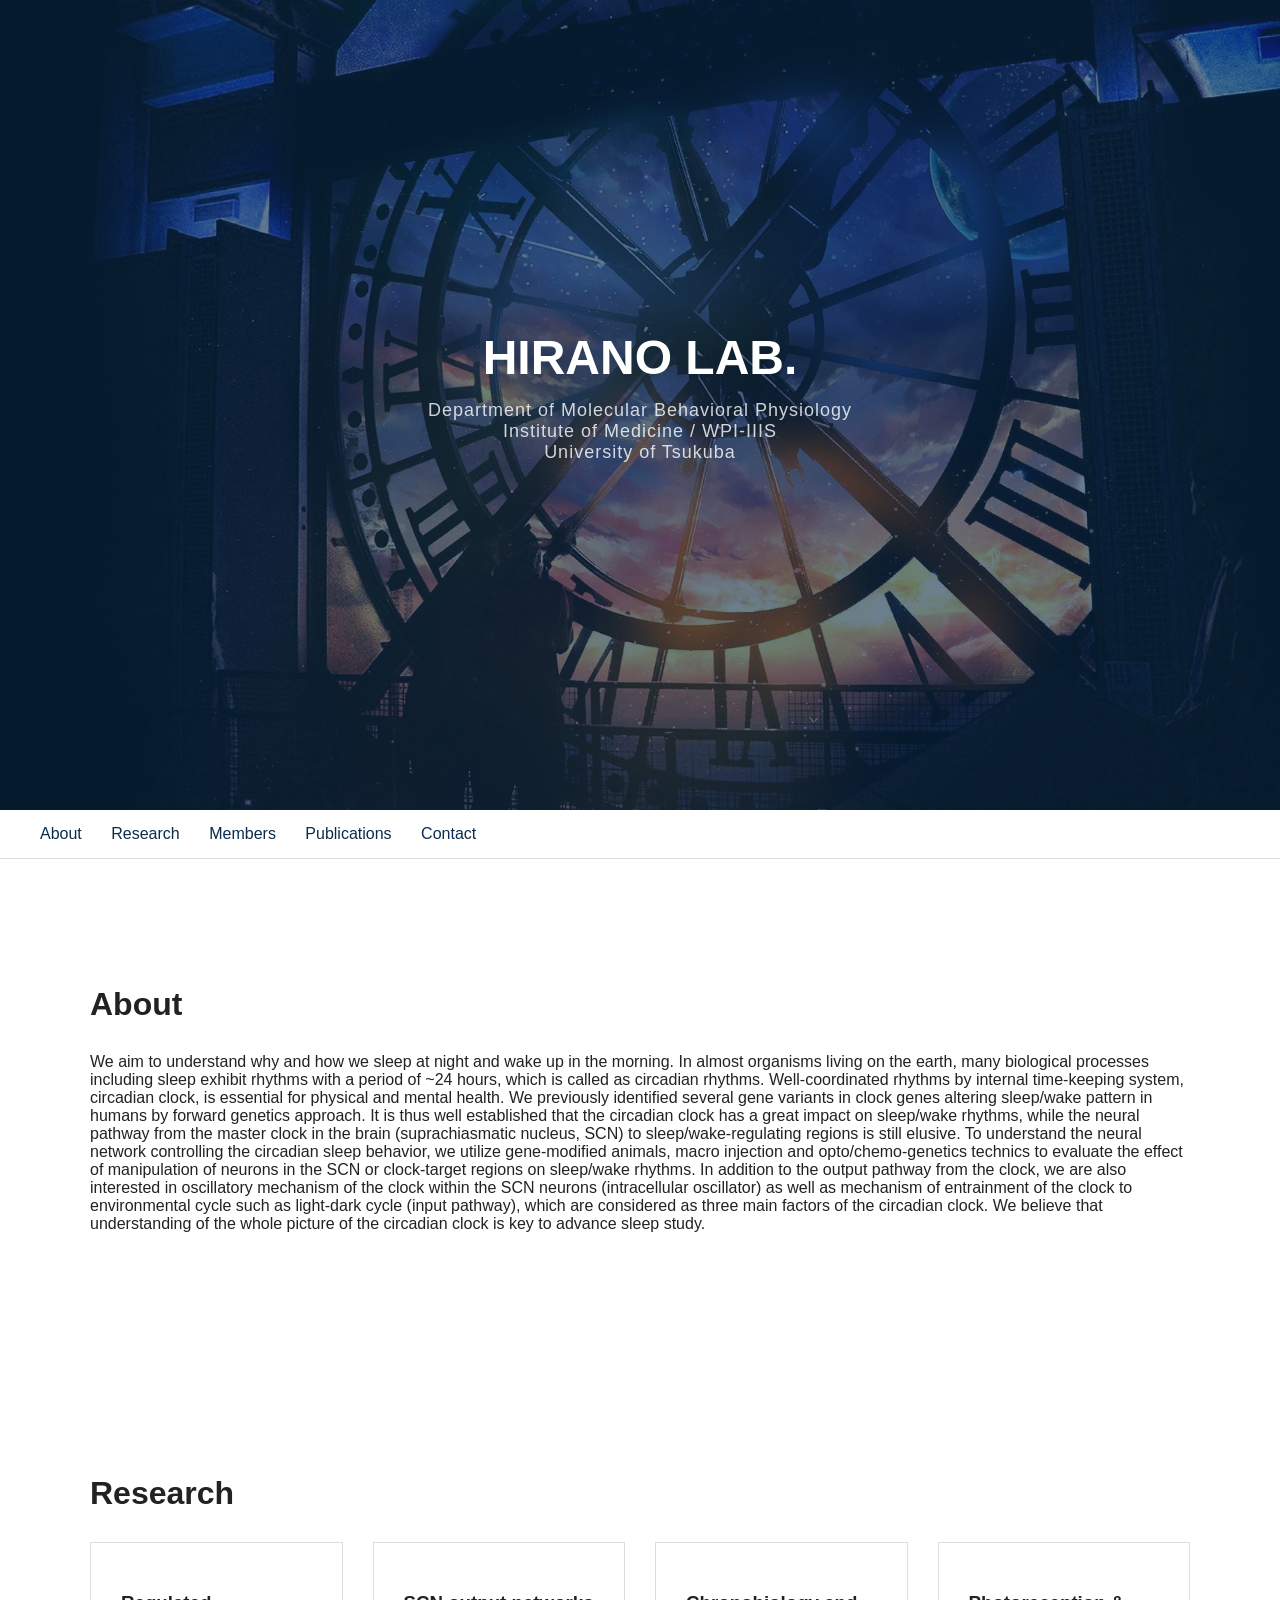
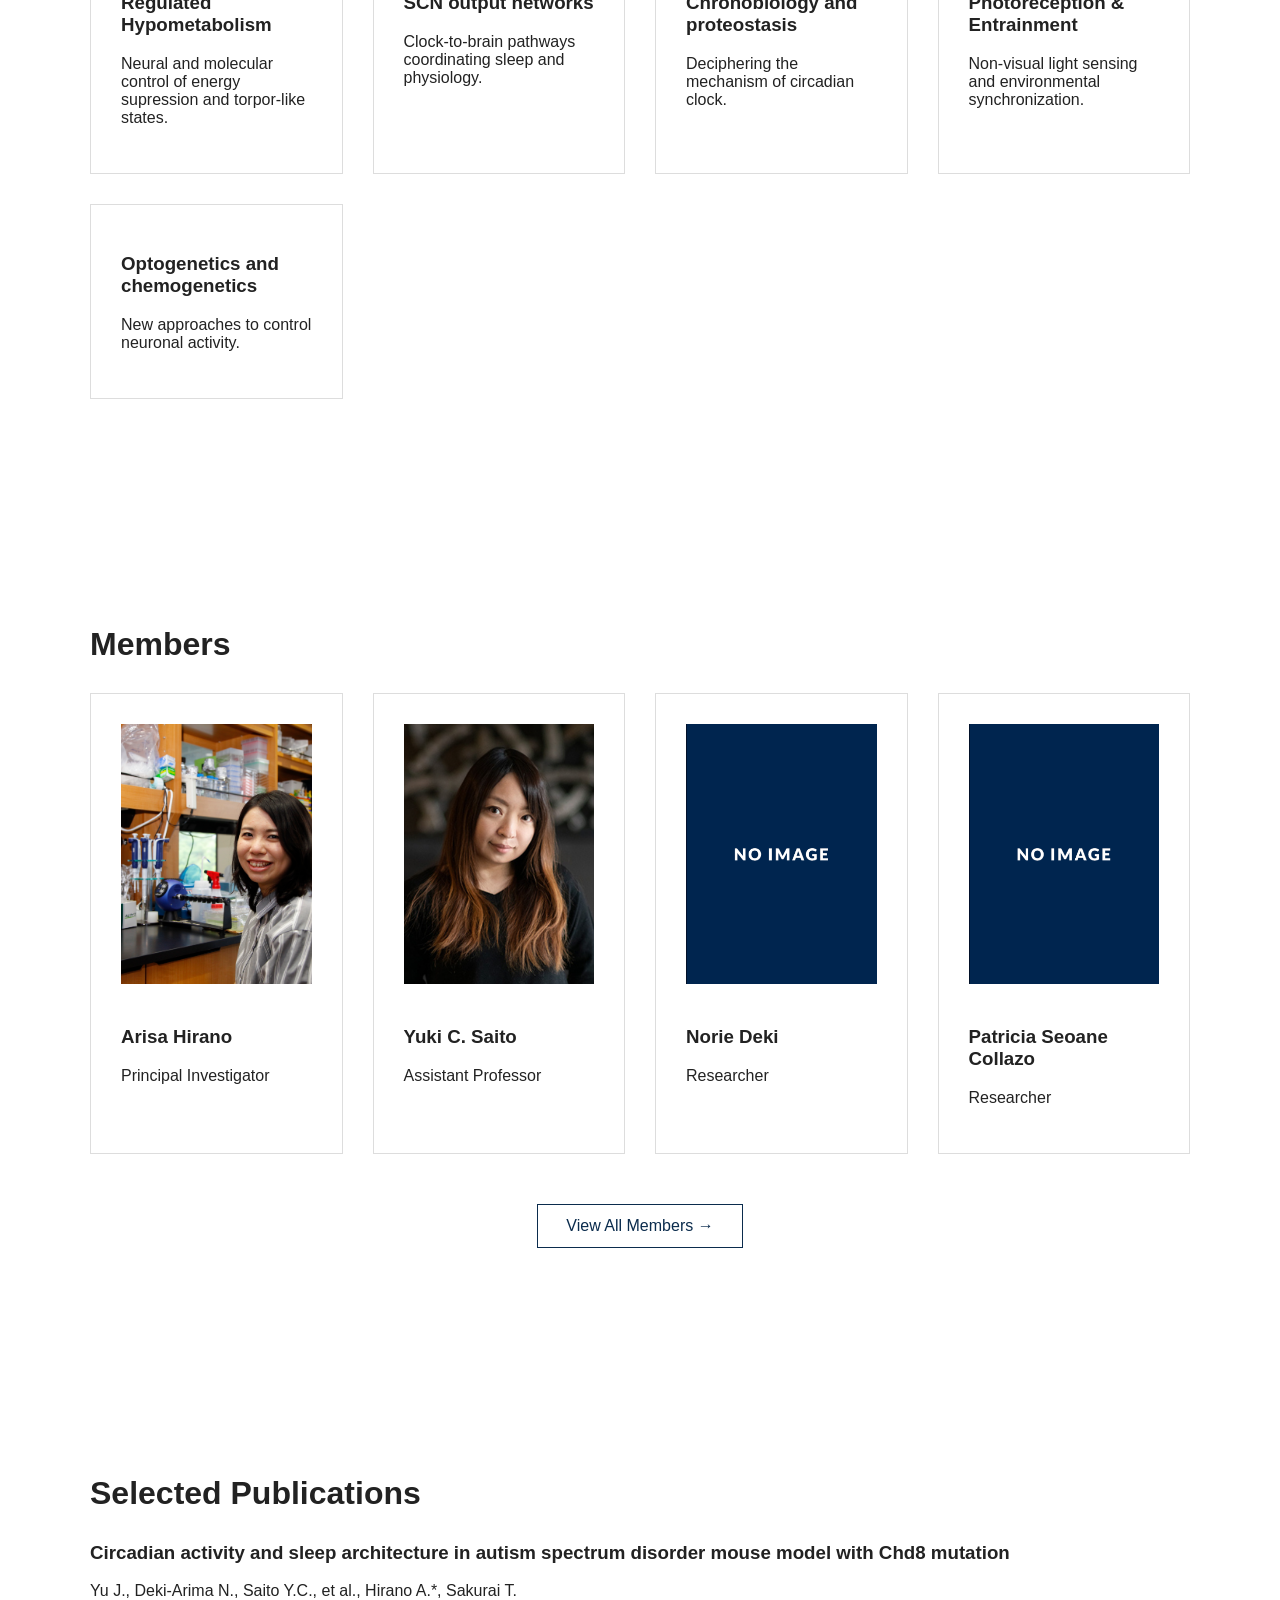
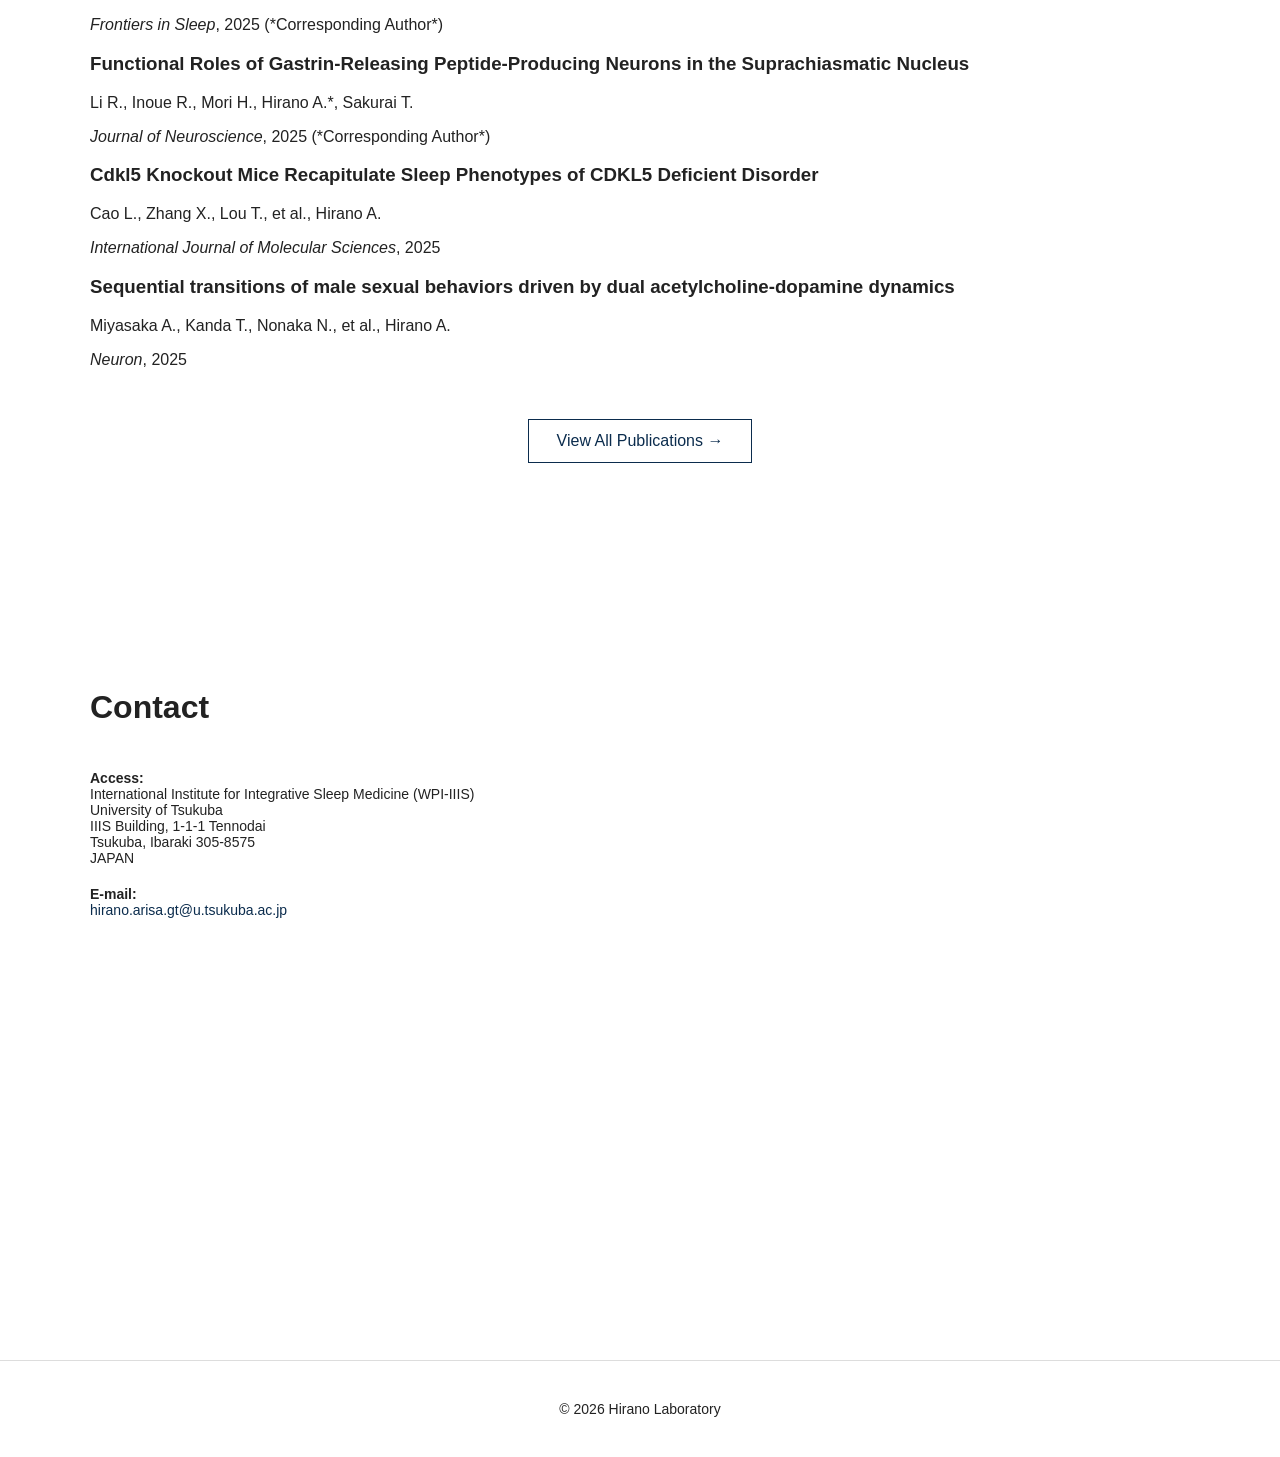
==== commit fd65dfbd: "Fix HTML encoding issues in index.html" ====
--- a/index.html
+++ b/index.html
@@ -160,7 +160,7 @@
     <iframe 
         src="https://www.google.com/maps/embed?pb=!1m18!1m12!1m3!1d12895.87097975281!2d140.0898030825726!3d36.09427429821112!2m3!1f0!2f0!3f0!3m2!1i1024!2i768!4f13.1!3m3!1m2!1s0x60220c754255cc4d%3A0xbbbb84dfdf783a1e!2sInternational%20Institute%20for%20Integrative%20Sleep%20Medicine%20(WPI-IIIS)!5e0!3m2!1sen!2sjp!4v1772178333291!5m2!1sen!2sjp"
         width="100%"
-        height="300"
+        height="500"
         style="border:0;"
         allowfullscreen=""
         loading="lazy"
@@ -182,3 +182,4 @@
 
 
 
+
--- a/style.css
+++ b/style.css
@@ -141,7 +141,7 @@
 
 .contact-container {
     display: grid;
-    grid-template-columns: 1fr 1fr;
+    grid-template-columns: 1fr 1.5fr;
     gap: 40px;
     align-items: start;
 }
@@ -178,3 +178,4 @@
 
 
 
+
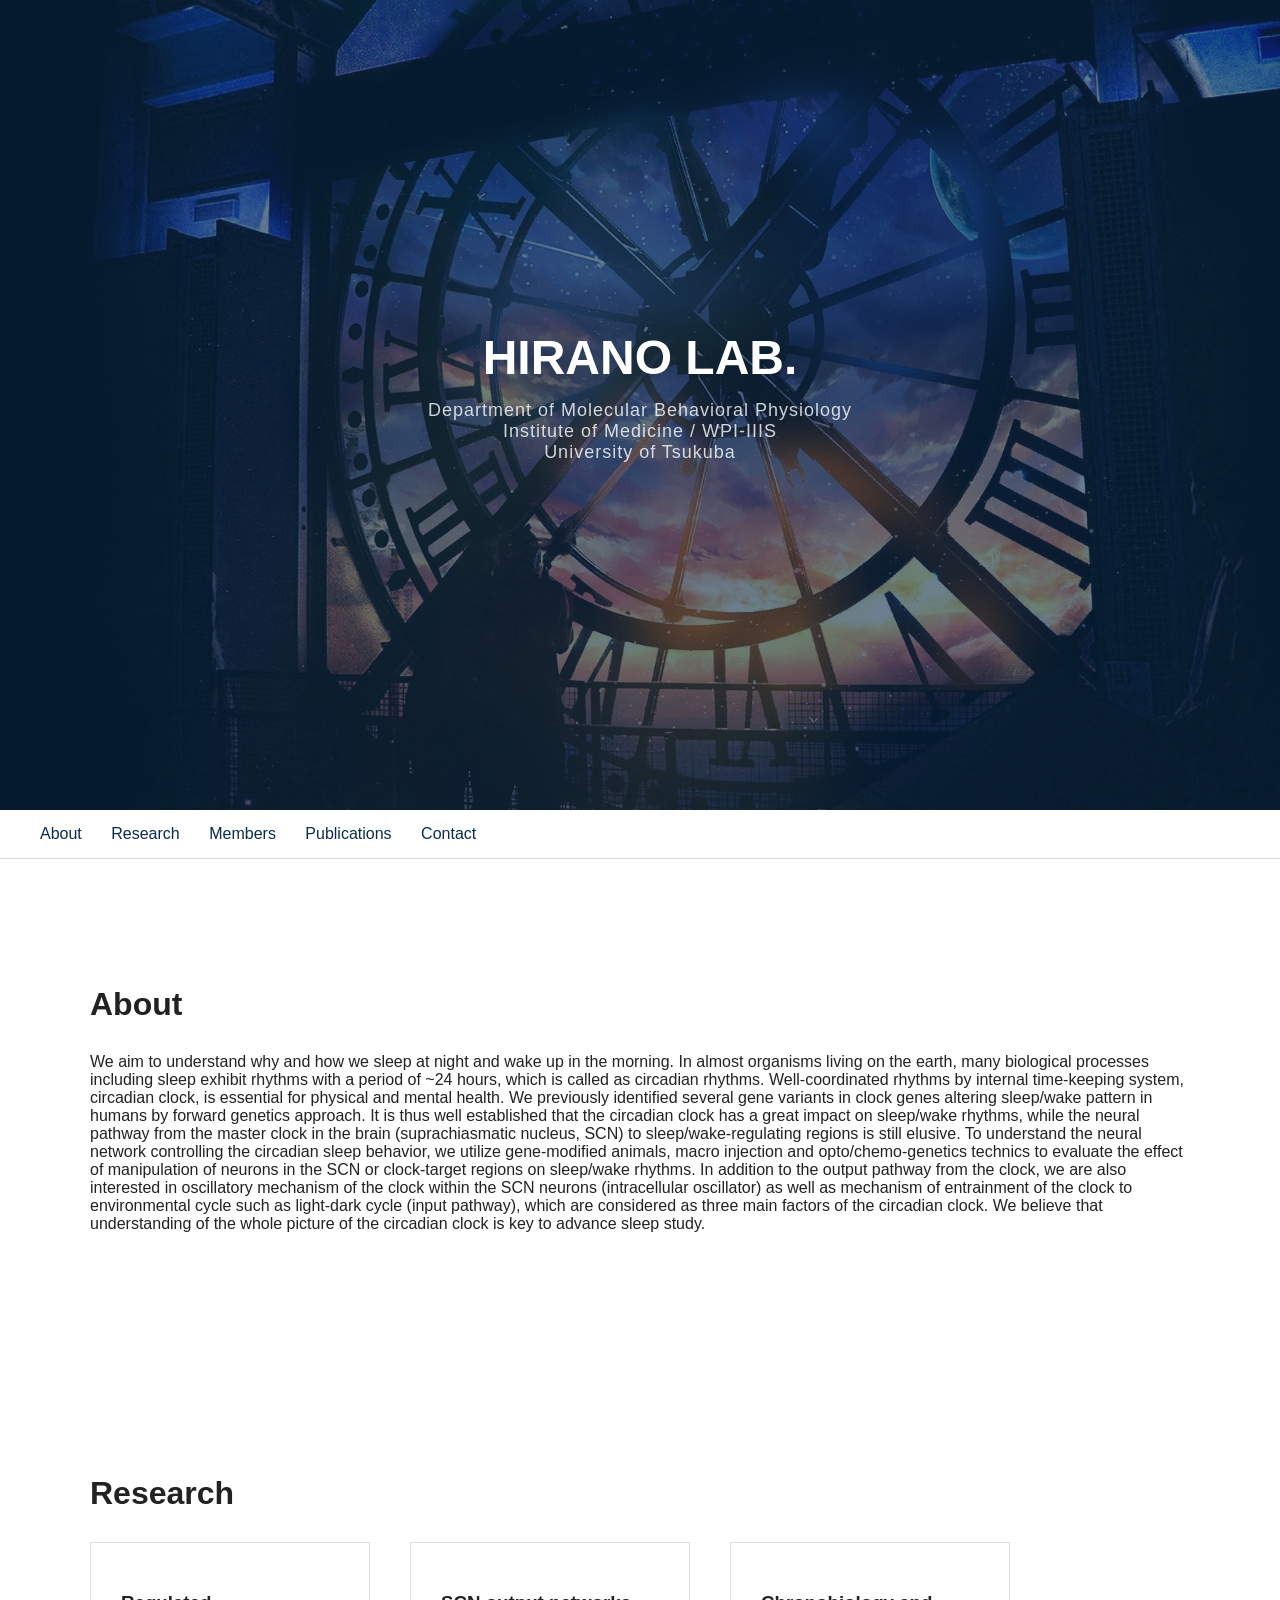
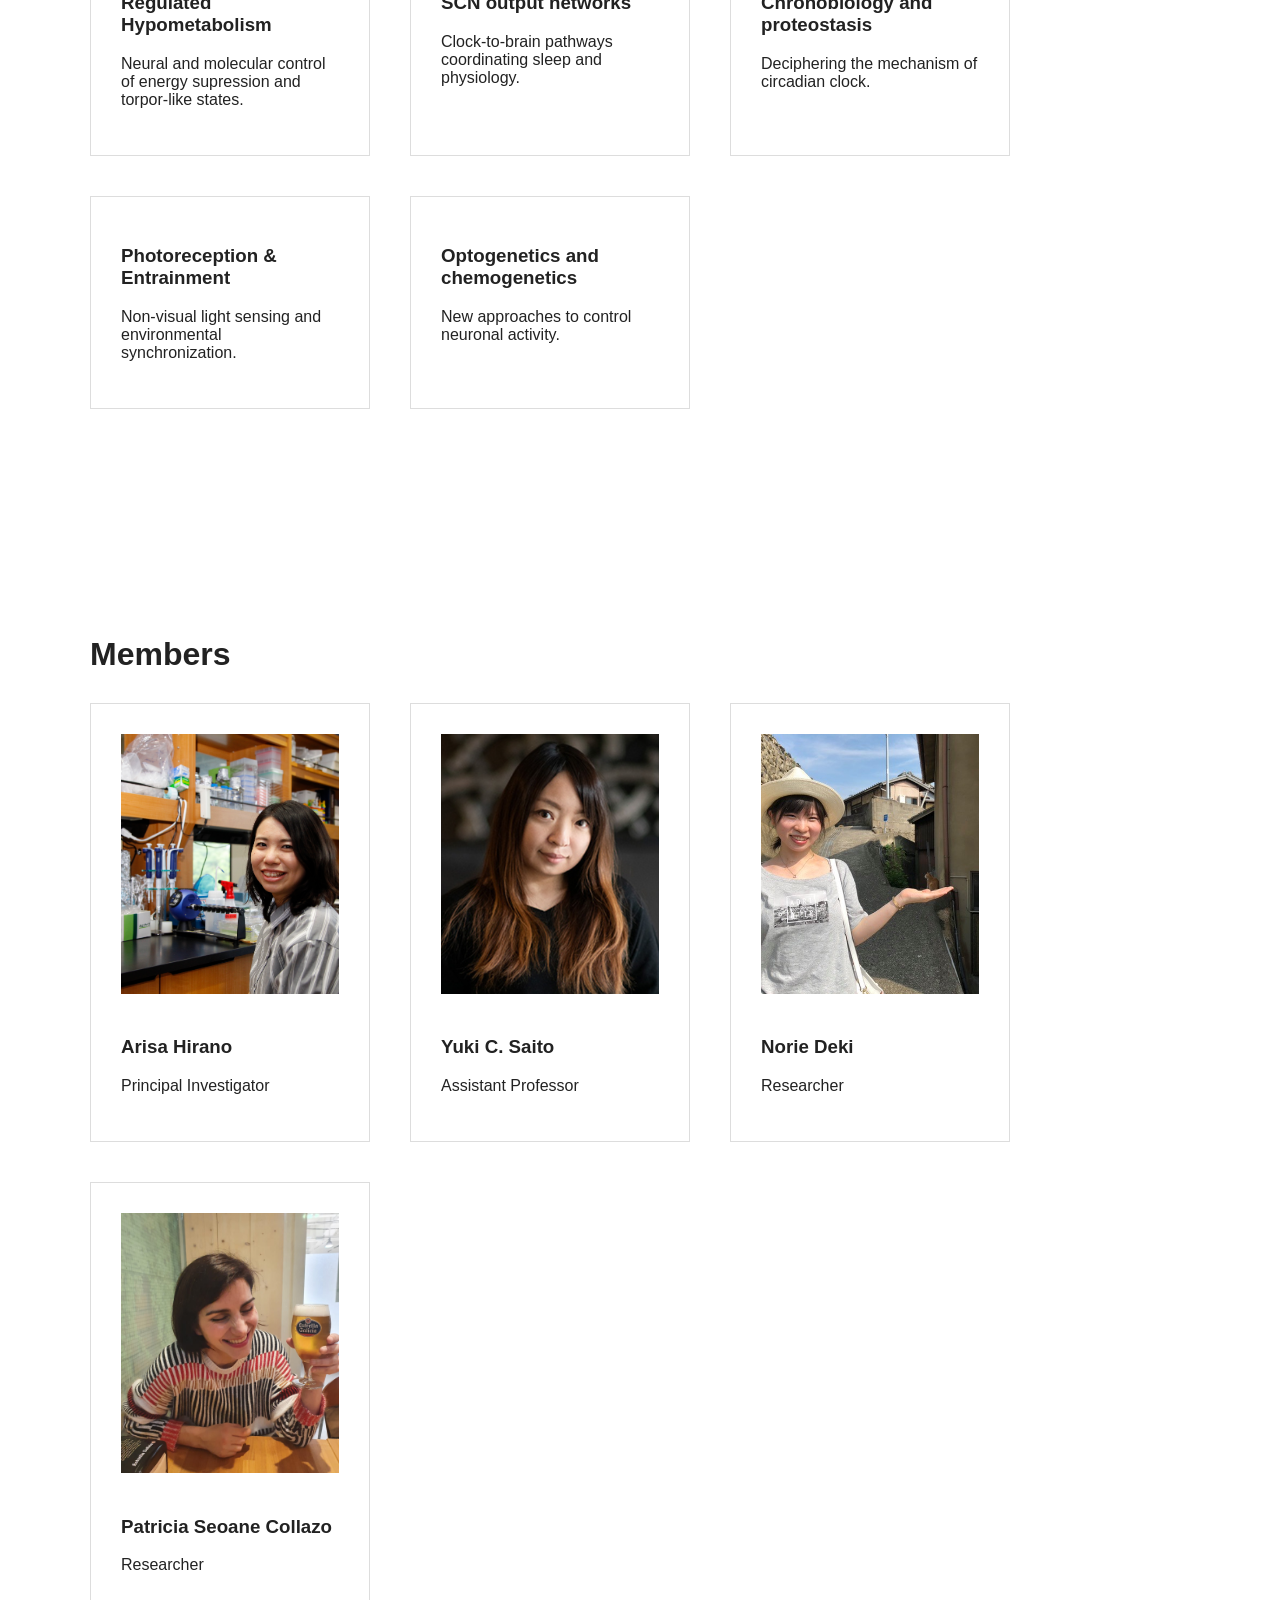
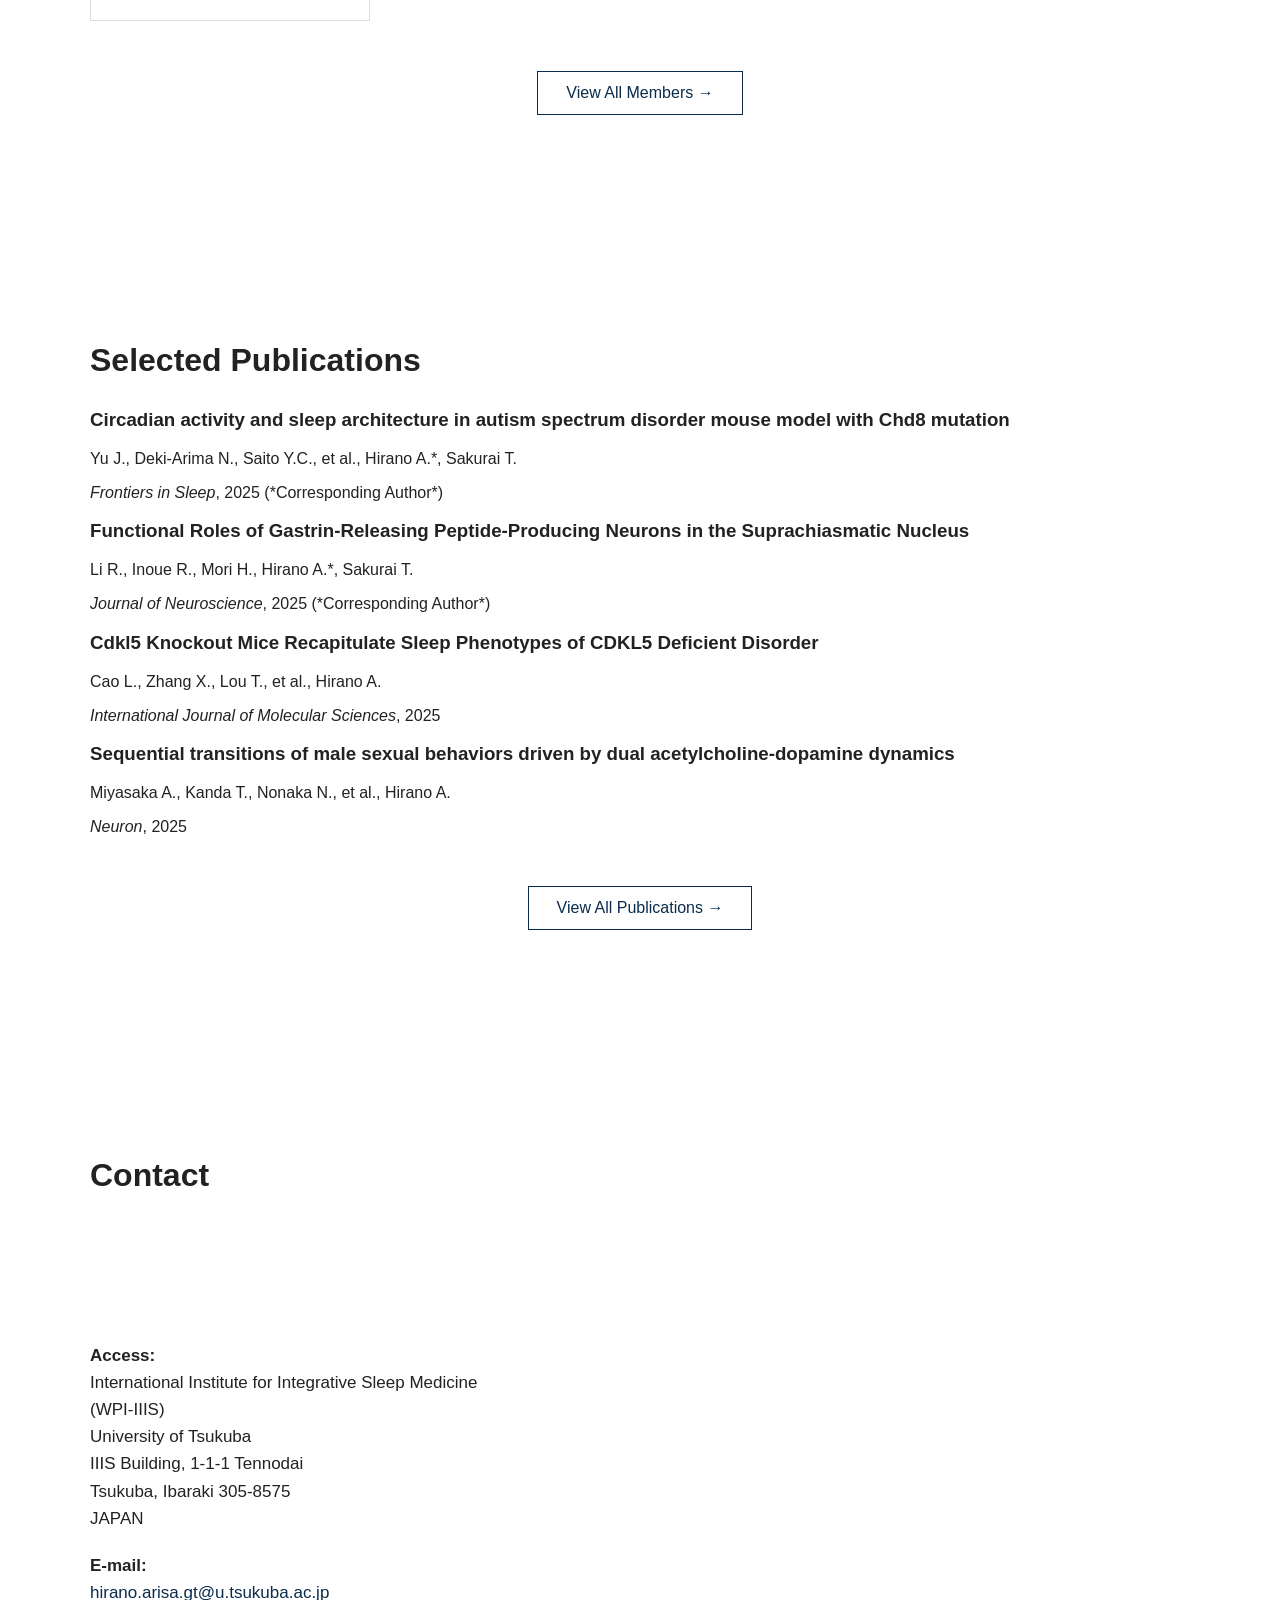
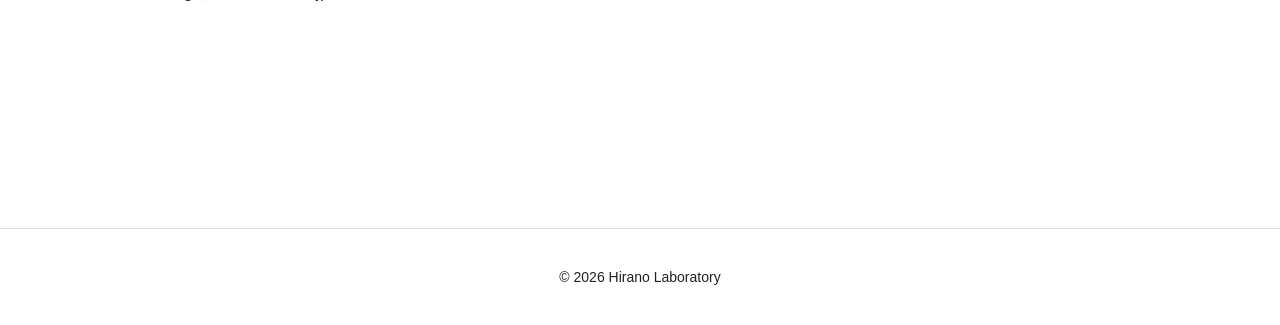
==== commit cde8aa41: "Fix HTML formatting and restore content" ====
--- a/index.html
+++ b/index.html
@@ -78,13 +78,13 @@
     </div>
 
     <div class="card member-card">
-        <img src="images/template.jpg" alt="Norie Deki">
+        <img src="images/deki.jpg" alt="Norie Deki">
         <h3>Norie Deki</h3>
         <p>Researcher</p>
     </div>
 
     <div class="card member-card">
-        <img src="images/template.jpg" alt="Patricia Seoane Collazo">
+        <img src="images/patricia.jpg" alt="Patricia Seoane Collazo">
         <h3>Patricia Seoane Collazo</h3>
         <p>Researcher</p>
     </div>
@@ -183,3 +183,4 @@
 
 
 
+
--- a/style.css
+++ b/style.css
@@ -76,8 +76,9 @@
 /* Grid + Cards */
 .grid {
     display: grid;
-    grid-template-columns: repeat(auto-fit, minmax(250px, 1fr));
-    gap: 30px;
+    grid-template-columns: repeat(auto-fit, minmax(280px, 280px));
+    justify-content: start;
+    gap: 40px;
 }
 
 .card {
@@ -98,6 +99,16 @@
     height: 260px;
     object-fit: cover;
     margin-bottom: 20px;
+}
+
+.pi-grid {
+    display: block;
+}
+
+.pi-card {
+    max-width: 900px;
+    margin: 0 auto;
+    text-align: center;
 }
 
 /* Fade-in animation */
@@ -143,12 +154,13 @@
     display: grid;
     grid-template-columns: 1fr 1.5fr;
     gap: 40px;
-    align-items: start;
+    align-items: center;
 }
 
 .contact-info p {
     margin-bottom: 20px;
-    font-size: 14px;
+    font-size: 17px;
+    line-height: 1.6;
 }
 
 .contact-info a {
@@ -174,8 +186,3 @@
 
 
 
-
-
-
-
-
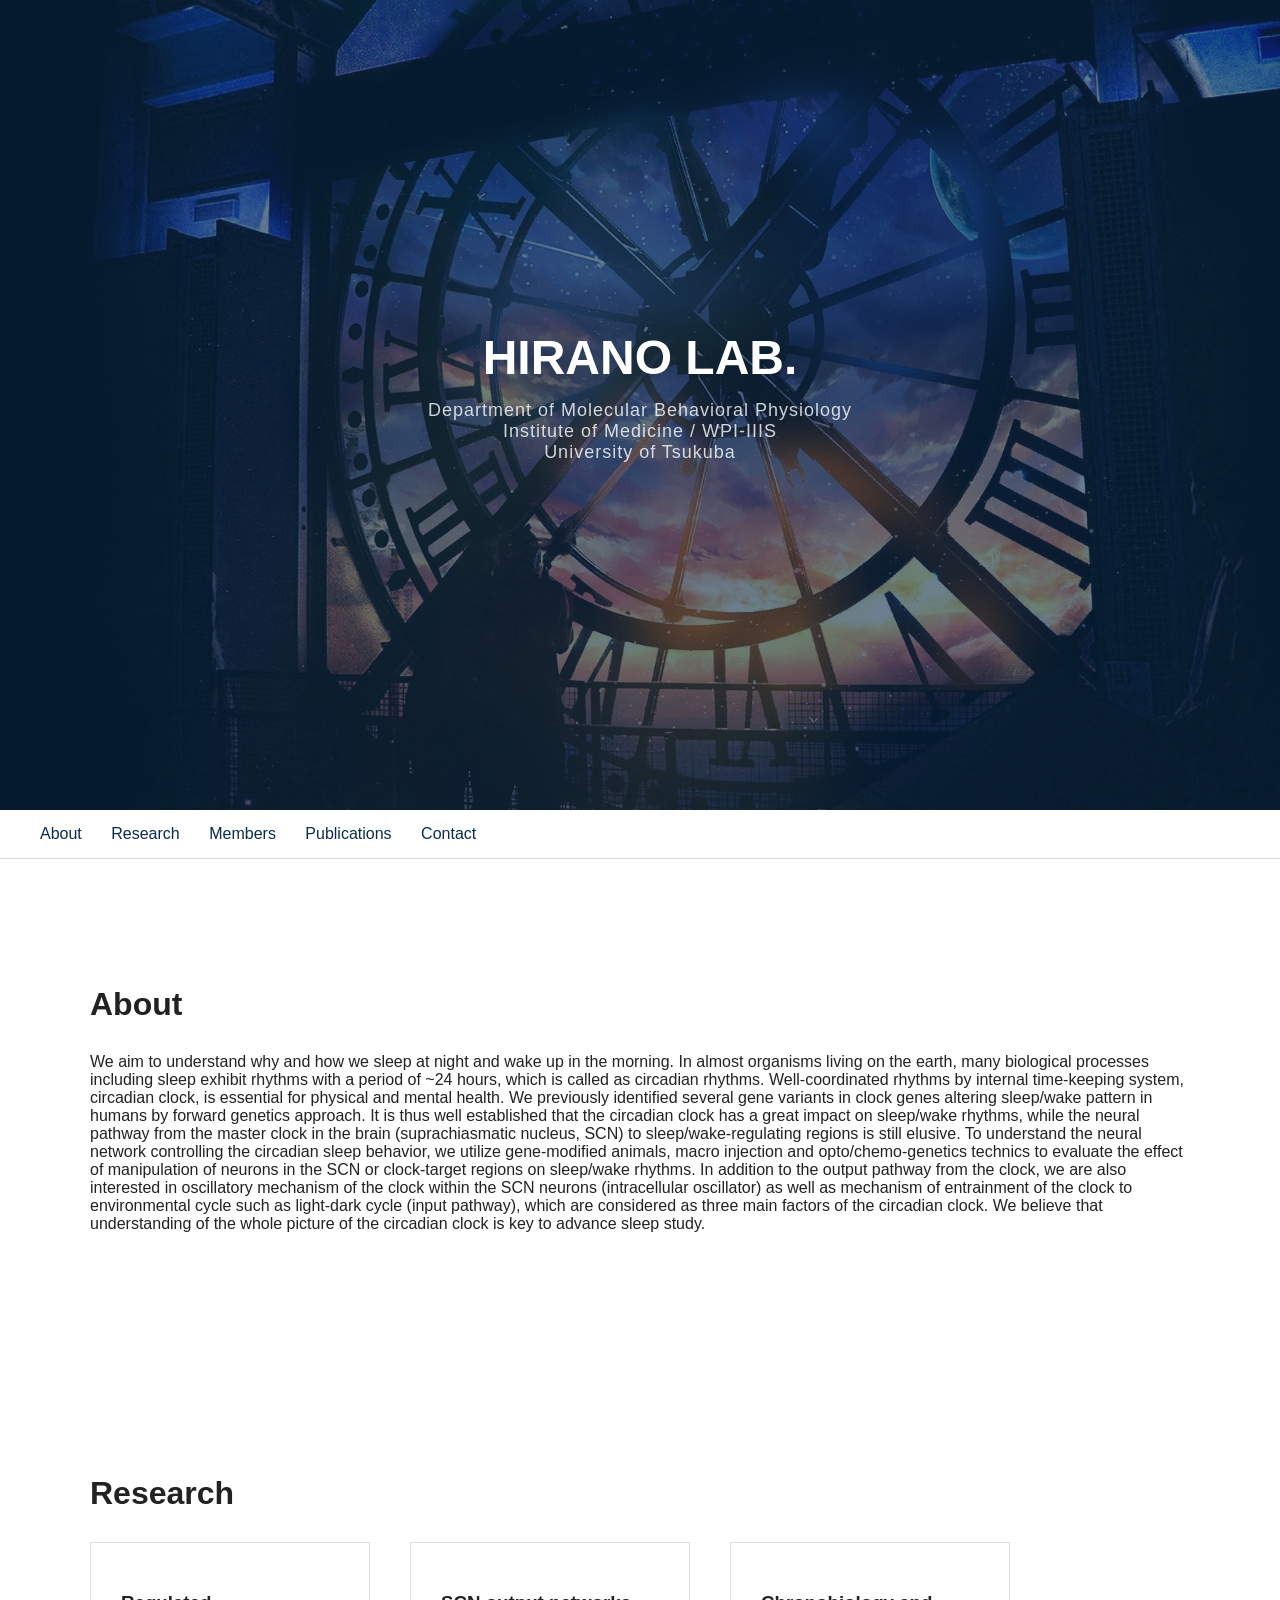
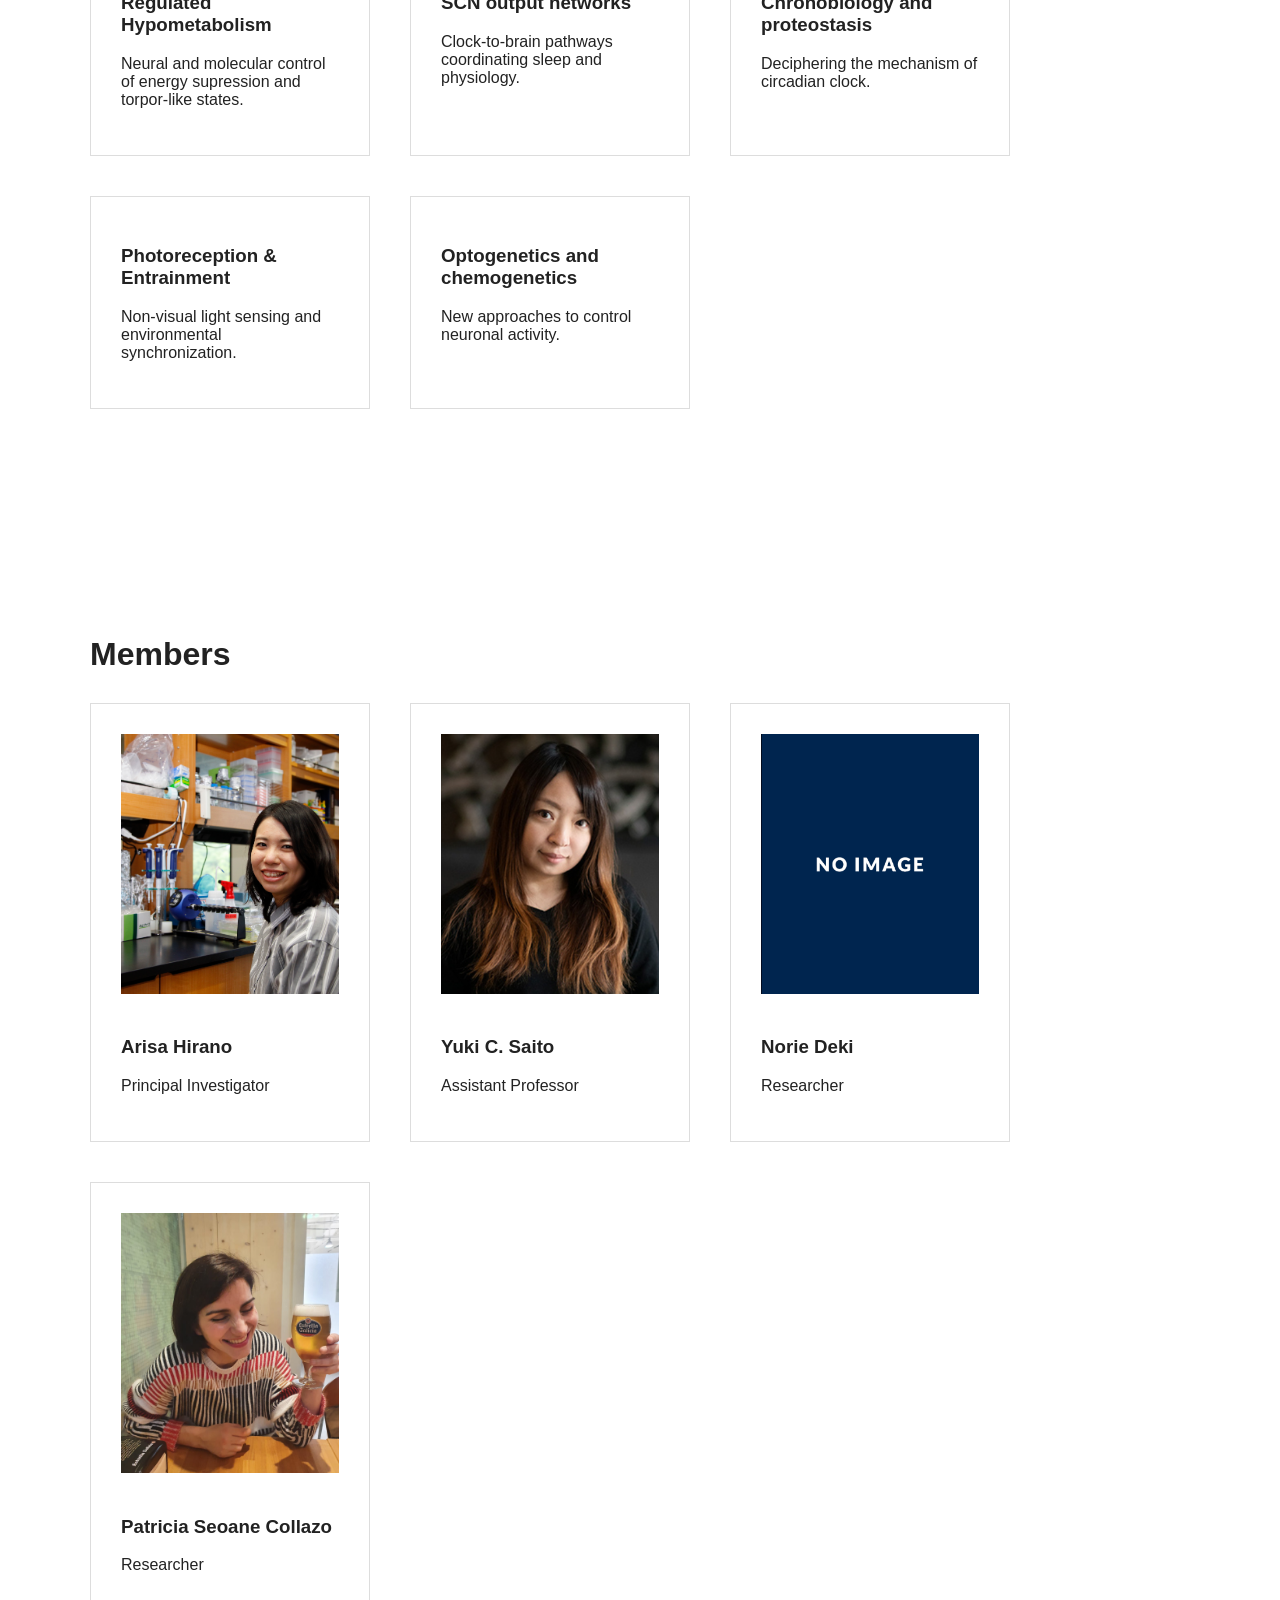
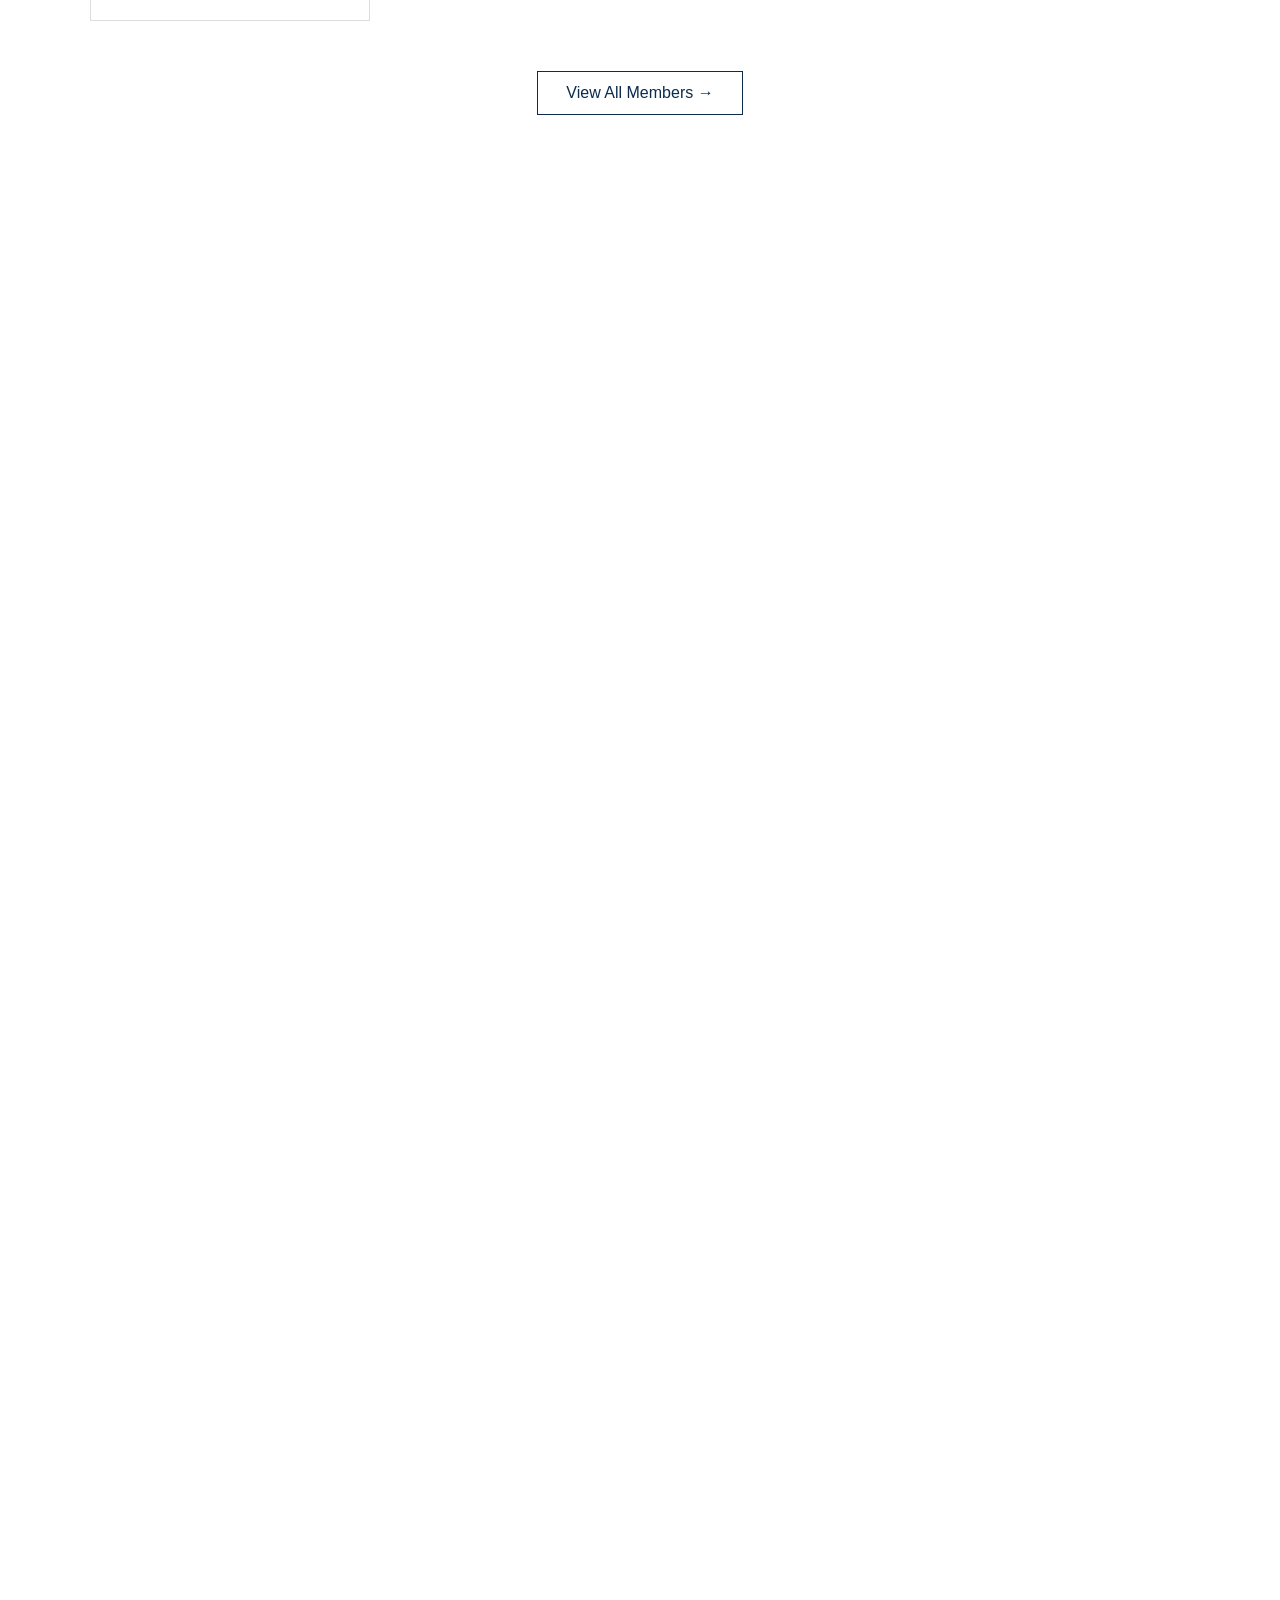
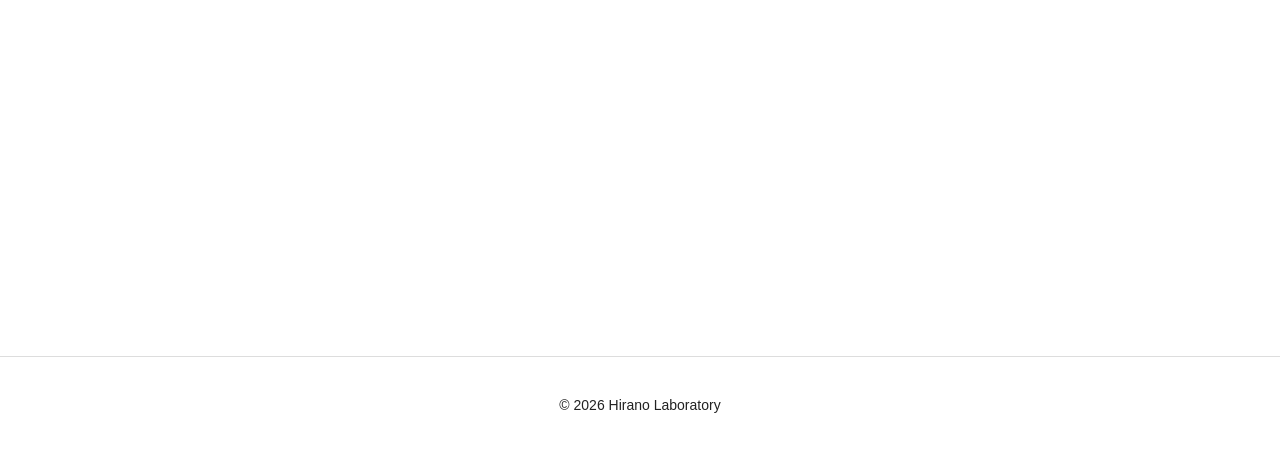
==== commit c272ca24: "Fix HTML encoding issues in index.html" ====
--- a/index.html
+++ b/index.html
@@ -78,7 +78,7 @@
     </div>
 
     <div class="card member-card">
-        <img src="images/deki.jpg" alt="Norie Deki">
+        <img src="images/template.jpg" alt="Norie Deki">
         <h3>Norie Deki</h3>
         <p>Researcher</p>
     </div>
@@ -184,3 +184,4 @@
 
 
 
+
--- a/style.css
+++ b/style.css
@@ -176,6 +176,23 @@
     border-radius: 8px;
 }
 
+.publication-list {
+    display: flex;
+    flex-direction: column;
+    gap: 40px;
+}
+
+.publication-item h3 {
+    margin-bottom: 10px;
+    font-size: 20px;
+}
+
+.publication-item p {
+    margin: 4px 0;
+    font-size: 15px;
+    line-height: 1.6;
+}
+
 /* Footer */
 .footer {
     padding: 40px;
@@ -186,3 +203,4 @@
 
 
 
+
